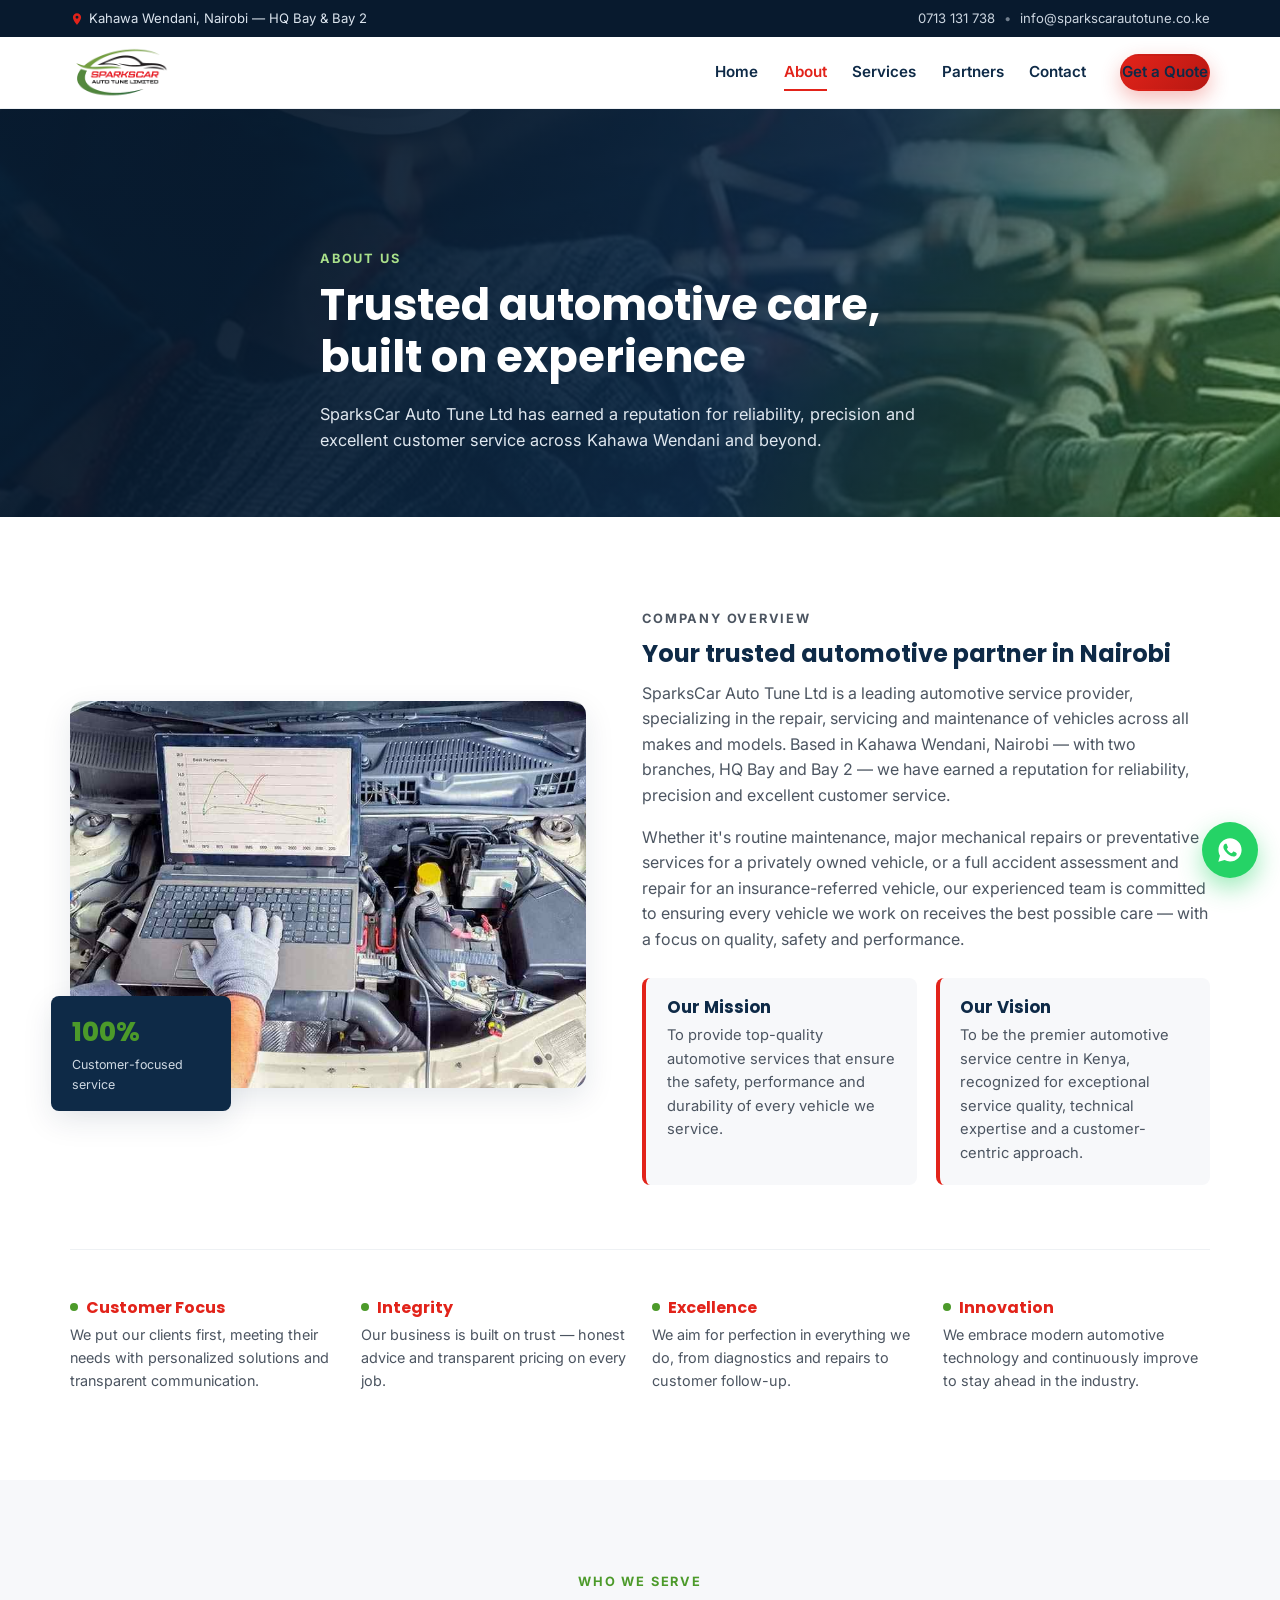
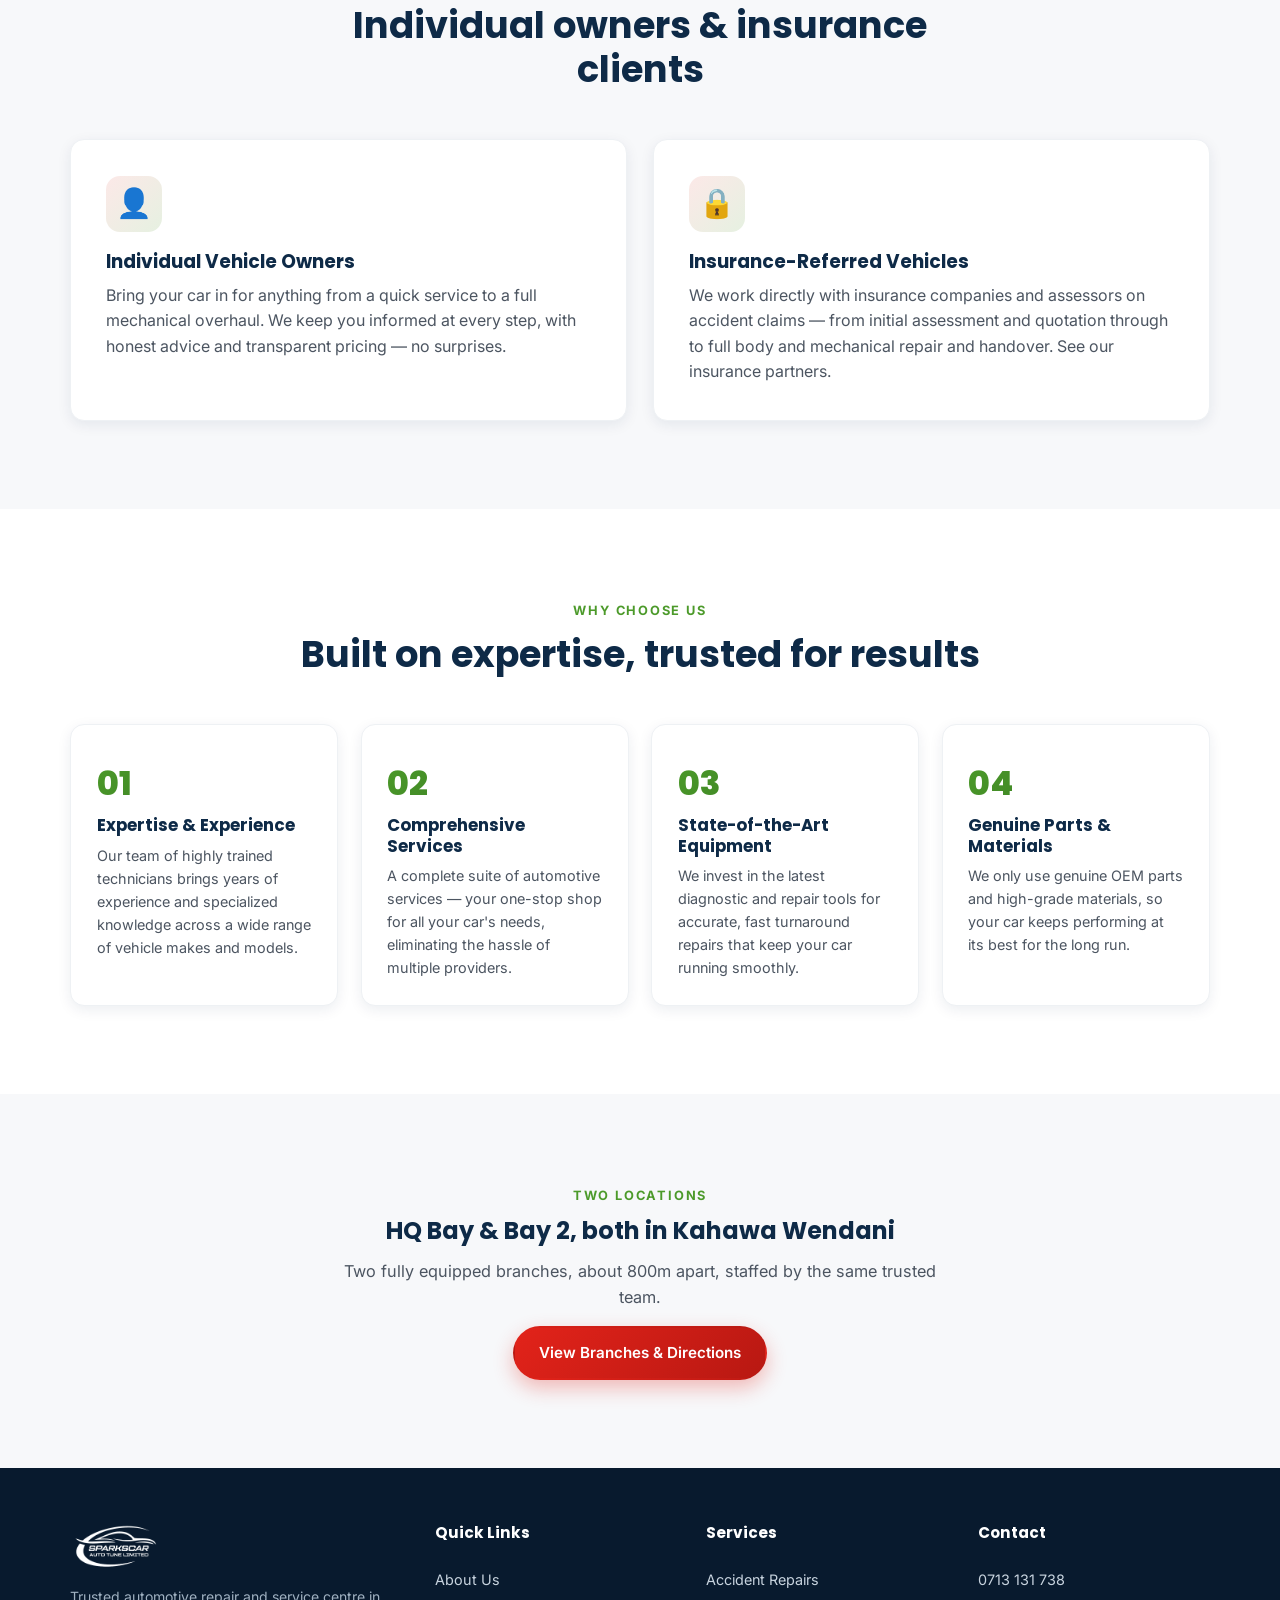
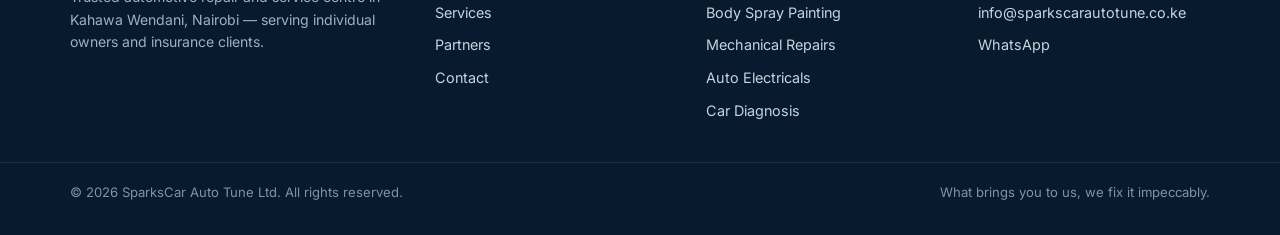
==== about.html @ 382f1cf0 "init" ====
<!doctype html>
<html lang="en">
<head>
<meta charset="UTF-8">
<meta name="viewport" content="width=device-width, initial-scale=1.0">
<title>About Us | SparksCar Auto Tune Ltd</title>
<meta name="description" content="Learn about SparksCar Auto Tune Ltd — our mission, vision, values and why individual and insurance clients trust us in Kahawa Wendani, Nairobi.">
<meta name="theme-color" content="#0e2a47">

<meta property="og:title" content="About Us | SparksCar Auto Tune Ltd">
<meta property="og:description" content="Learn about SparksCar Auto Tune Ltd — our mission, vision, values and why individual and insurance clients trust us in Kahawa Wendani, Nairobi.">
<meta property="og:image" content="assets/img/before-after-camry.jpg">
<meta property="og:type" content="website">

<link rel="icon" type="image/png" href="assets/img/logo.png">
<link rel="preconnect" href="https://fonts.googleapis.com">
<link rel="preconnect" href="https://fonts.gstatic.com" crossorigin>
<link href="https://fonts.googleapis.com/css2?family=Poppins:wght@400;500;600;700;800&family=Inter:wght@400;500;600&display=swap" rel="stylesheet">
<link rel="stylesheet" href="assets/css/style.css">
</head>
<body>

<a class="skip-link" href="#main">Skip to content</a>

<div class="topbar">
  <div class="container topbar-inner">
    <div class="topbar-item">
      <svg viewBox="0 0 24 24" aria-hidden="true"><path d="M12 2C8.1 2 5 5.1 5 9c0 5.2 7 13 7 13s7-7.8 7-13c0-3.9-3.1-7-7-7zm0 9.5A2.5 2.5 0 1 1 12 6.5a2.5 2.5 0 0 1 0 5z"/></svg>
      <span>Kahawa Wendani, Nairobi &mdash; HQ Bay &amp; Bay 2</span>
    </div>
    <div class="topbar-item topbar-contacts">
      <a href="tel:+254713131738">0713 131 738</a>
      <span class="dot">&bull;</span>
      <a href="mailto:info@sparkscarautotune.co.ke">info@sparkscarautotune.co.ke</a>
    </div>
  </div>
</div>
<header class="site-header" id="siteHeader">
  <div class="container nav-inner">
    <a href="index.html" class="brand">
      <img src="assets/img/logo.png" alt="SparksCar Auto Tune Ltd logo">
    </a>
    <nav class="nav" id="primaryNav">
      <a href="index.html">Home</a>
      <a href="about.html" class="active">About</a>
      <a href="services.html">Services</a>
      <a href="partners.html">Partners</a>
      <a href="contact.html">Contact</a>
      <a href="contact.html" class="btn btn-primary nav-cta">Get a Quote</a>
    </nav>
    <button class="nav-toggle" id="navToggle" aria-label="Toggle menu" aria-expanded="false" aria-controls="primaryNav">
      <span></span><span></span><span></span>
    </button>
  </div>
</header>

<main id="main">
<section class="page-banner">
    <div class="page-banner-bg" style="background-image:url('assets/img/hero.jpg')"></div>
    <div class="page-banner-overlay"></div>
    <div class="container page-banner-content">
      <p class="eyebrow">About Us</p>
      <h1>Trusted automotive care, built on experience</h1>
      <p class="page-banner-lead">SparksCar Auto Tune Ltd has earned a reputation for reliability, precision and excellent customer service across Kahawa Wendani and beyond.</p>
    </div>
  </section>
  <section class="section" id="about">
    <div class="container about-grid">
      <div class="about-media reveal">
        <img src="assets/img/work-diagnostics.jpg" alt="Technician running computerized car diagnostics" loading="lazy">
        <div class="about-badge">
          <span class="badge-number">100%</span>
          <span>Customer-focused service</span>
        </div>
      </div>
      <div class="about-copy reveal">
        <p class="eyebrow">Company Overview</p>
        <h2>Your trusted automotive partner in Nairobi</h2>
        <p>SparksCar Auto Tune Ltd is a leading automotive service provider, specializing in the repair, servicing and maintenance of vehicles across all makes and models. Based in Kahawa Wendani, Nairobi &mdash; with two branches, HQ Bay and Bay 2 &mdash; we have earned a reputation for reliability, precision and excellent customer service.</p>
        <p>Whether it's routine maintenance, major mechanical repairs or preventative services for a privately owned vehicle, or a full accident assessment and repair for an insurance-referred vehicle, our experienced team is committed to ensuring every vehicle we work on receives the best possible care &mdash; with a focus on quality, safety and performance.</p>

        <div class="mv-grid">
          <div class="mv-card">
            <h3>Our Mission</h3>
            <p>To provide top-quality automotive services that ensure the safety, performance and durability of every vehicle we service.</p>
          </div>
          <div class="mv-card">
            <h3>Our Vision</h3>
            <p>To be the premier automotive service centre in Kenya, recognized for exceptional service quality, technical expertise and a customer-centric approach.</p>
          </div>
        </div>
      </div>
    </div>

    <div class="container">
      <div class="values-strip reveal">
        <div class="value-item">
          <h4>Customer Focus</h4>
          <p>We put our clients first, meeting their needs with personalized solutions and transparent communication.</p>
        </div>
        <div class="value-item">
          <h4>Integrity</h4>
          <p>Our business is built on trust &mdash; honest advice and transparent pricing on every job.</p>
        </div>
        <div class="value-item">
          <h4>Excellence</h4>
          <p>We aim for perfection in everything we do, from diagnostics and repairs to customer follow-up.</p>
        </div>
        <div class="value-item">
          <h4>Innovation</h4>
          <p>We embrace modern automotive technology and continuously improve to stay ahead in the industry.</p>
        </div>
      </div>
    </div>
  </section>

  <!-- ===== Who We Serve ===== -->
  <section class="section section-alt">
    <div class="container">
      <div class="section-head reveal">
        <p class="eyebrow">Who We Serve</p>
        <h2>Individual owners &amp; insurance clients</h2>
      </div>
      <div class="client-types">
        <div class="client-type-card reveal">
          <div class="service-icon" aria-hidden="true">&#128100;</div>
          <h3>Individual Vehicle Owners</h3>
          <p>Bring your car in for anything from a quick service to a full mechanical overhaul. We keep you informed at every step, with honest advice and transparent pricing &mdash; no surprises.</p>
        </div>
        <div class="client-type-card reveal">
          <div class="service-icon" aria-hidden="true">&#128274;</div>
          <h3>Insurance-Referred Vehicles</h3>
          <p>We work directly with insurance companies and assessors on accident claims &mdash; from initial assessment and quotation through to full body and mechanical repair and handover. See our <a href="partners.html">insurance partners</a>.</p>
        </div>
      </div>
    </div>
  </section>

  <!-- ===== Why Choose Us ===== -->
  <section class="section" id="why">
    <div class="container">
      <div class="section-head reveal">
        <p class="eyebrow">Why Choose Us</p>
        <h2>Built on expertise, trusted for results</h2>
      </div>
      <div class="why-grid">
        <div class="why-card reveal">
          <span class="why-num">01</span>
          <h3>Expertise &amp; Experience</h3>
          <p>Our team of highly trained technicians brings years of experience and specialized knowledge across a wide range of vehicle makes and models.</p>
        </div>
        <div class="why-card reveal">
          <span class="why-num">02</span>
          <h3>Comprehensive Services</h3>
          <p>A complete suite of automotive services &mdash; your one-stop shop for all your car's needs, eliminating the hassle of multiple providers.</p>
        </div>
        <div class="why-card reveal">
          <span class="why-num">03</span>
          <h3>State-of-the-Art Equipment</h3>
          <p>We invest in the latest diagnostic and repair tools for accurate, fast turnaround repairs that keep your car running smoothly.</p>
        </div>
        <div class="why-card reveal">
          <span class="why-num">04</span>
          <h3>Genuine Parts &amp; Materials</h3>
          <p>We only use genuine OEM parts and high-grade materials, so your car keeps performing at its best for the long run.</p>
        </div>
      </div>
    </div>
  </section>

  <!-- ===== Branches teaser ===== -->
  <section class="section section-alt">
    <div class="container" style="text-align:center; max-width:640px;">
      <p class="eyebrow reveal">Two Locations</p>
      <h2 class="reveal">HQ Bay &amp; Bay 2, both in Kahawa Wendani</h2>
      <p class="section-lead reveal">Two fully equipped branches, about 800m apart, staffed by the same trusted team.</p>
      <a href="contact.html" class="btn btn-primary reveal">View Branches &amp; Directions</a>
    </div>
  </section>

</main>

<footer class="site-footer">
  <div class="container footer-grid">
    <div class="footer-brand">
      <img src="assets/img/logo.png" alt="SparksCar Auto Tune Ltd logo">
      <p>Trusted automotive repair and service centre in Kahawa Wendani, Nairobi &mdash; serving individual owners and insurance clients.</p>
    </div>
    <div class="footer-col">
      <h4>Quick Links</h4>
      <a href="about.html">About Us</a>
      <a href="services.html">Services</a>
      <a href="partners.html">Partners</a>
      <a href="contact.html">Contact</a>
    </div>
    <div class="footer-col">
      <h4>Services</h4>
      <a href="services.html">Accident Repairs</a>
      <a href="services.html">Body Spray Painting</a>
      <a href="services.html">Mechanical Repairs</a>
      <a href="services.html">Auto Electricals</a>
      <a href="services.html">Car Diagnosis</a>
    </div>
    <div class="footer-col">
      <h4>Contact</h4>
      <a href="tel:+254713131738">0713 131 738</a>
      <a href="mailto:info@sparkscarautotune.co.ke">info@sparkscarautotune.co.ke</a>
      <a href="https://wa.me/254713131738" target="_blank" rel="noopener">WhatsApp</a>
    </div>
  </div>
  <div class="footer-bottom">
    <div class="container footer-bottom-inner">
      <p>&copy; <span id="year"></span> SparksCar Auto Tune Ltd. All rights reserved.</p>
      <p>What brings you to us, we fix it impeccably.</p>
    </div>
  </div>
</footer>

<a href="https://wa.me/254713131738" target="_blank" rel="noopener" class="whatsapp-float" aria-label="Chat on WhatsApp">
  <svg viewBox="0 0 24 24" width="28" height="28" aria-hidden="true"><path fill="currentColor" d="M12.04 2C6.58 2 2.13 6.45 2.13 11.91c0 1.75.46 3.45 1.32 4.95L2 22l5.29-1.39a9.87 9.87 0 0 0 4.75 1.21h.01c5.46 0 9.9-4.45 9.9-9.91C21.96 6.45 17.5 2 12.04 2zm5.79 14.16c-.24.68-1.4 1.32-1.93 1.4-.5.08-1.12.11-1.8-.11-.42-.13-.96-.31-1.65-.61-2.9-1.25-4.79-4.17-4.94-4.36-.14-.2-1.18-1.57-1.18-3 0-1.42.75-2.12 1.02-2.41.26-.28.57-.35.76-.35.19 0 .38 0 .55.01.18.01.41-.07.64.49.24.58.81 2 .88 2.14.07.14.11.31.02.5-.09.19-.14.31-.28.48-.14.16-.29.36-.42.49-.14.14-.28.28-.12.56.16.28.71 1.17 1.53 1.9 1.05.94 1.94 1.23 2.22 1.37.28.14.44.12.6-.07.16-.19.68-.79.87-1.06.18-.28.37-.23.62-.14.26.1 1.63.77 1.91.91.28.14.47.21.53.33.07.13.07.71-.17 1.39z"/></svg>
</a>

<script src="assets/js/main.js"></script>
</body>
</html>
---- assets/css/style.css ----
/* =========================================================
   SparksCar Auto Tune Ltd — main stylesheet
========================================================= */

:root{
  --navy: #0e2a47;
  --navy-dark: #081a2e;
  --red: #e2231a;
  --red-dark: #b81812;
  --green: #4c9a2a;
  --green-dark: #2e6b1f;
  --grey-50: #f7f8fa;
  --grey-100: #eef1f4;
  --grey-300: #d7dde3;
  --grey-500: #8a94a1;
  --grey-700: #4c5561;
  --ink: #10202f;
  --white: #ffffff;
  --radius: 14px;
  --radius-sm: 8px;
  --shadow: 0 10px 30px rgba(14, 42, 71, .10);
  --shadow-sm: 0 4px 14px rgba(14, 42, 71, .08);
  --container: 1180px;
  --ff-head: 'Poppins', system-ui, sans-serif;
  --ff-body: 'Inter', system-ui, sans-serif;
}

*,*::before,*::after{box-sizing:border-box;}
html{scroll-behavior:smooth;}
body{
  margin:0;
  font-family:var(--ff-body);
  color:var(--ink);
  background:var(--white);
  line-height:1.6;
  -webkit-font-smoothing:antialiased;
}
img{max-width:100%;display:block;}
a{color:inherit;text-decoration:none;}
h1,h2,h3,h4{font-family:var(--ff-head);line-height:1.2;margin:0 0 .5em;color:var(--navy);}
p{margin:0 0 1em;}
ul{margin:0;padding:0;list-style:none;}
button{font-family:inherit;}

.container{
  width:100%;
  max-width:var(--container);
  margin:0 auto;
  padding:0 20px;
}

.skip-link{
  position:absolute; left:-999px; top:0; background:var(--navy); color:#fff;
  padding:10px 16px; z-index:999; border-radius:0 0 8px 0;
}
.skip-link:focus{left:0;}

/* ---------- Buttons ---------- */
.btn{
  display:inline-flex; align-items:center; justify-content:center; gap:.5em;
  padding:.85em 1.6em; border-radius:999px; font-weight:600; font-size:.95rem;
  border:2px solid transparent; cursor:pointer; transition:transform .15s ease, box-shadow .2s ease, background .2s ease, color .2s ease;
  white-space:nowrap;
}
.btn:hover{transform:translateY(-2px);}
.btn-primary{ background:linear-gradient(135deg, var(--red), var(--red-dark)); color:#fff; box-shadow:0 8px 20px rgba(226,35,26,.30);}
.btn-primary:hover{box-shadow:0 12px 26px rgba(226,35,26,.38);}
.btn-ghost{ background:rgba(255,255,255,.08); color:#fff; border-color:rgba(255,255,255,.55); backdrop-filter:blur(2px);}
.btn-ghost:hover{ background:rgba(255,255,255,.18);}
.btn-outline{ background:transparent; color:var(--navy); border-color:var(--navy);}
.btn-outline:hover{ background:var(--navy); color:#fff;}
.btn-block{width:100%;}

/* ---------- Topbar ---------- */
.topbar{
  background:var(--navy-dark); color:#dbe4ee; font-size:.82rem;
}
.topbar-inner{
  display:flex; align-items:center; justify-content:space-between; gap:1rem;
  padding:.5rem 20px; flex-wrap:wrap;
}
.topbar-item{display:flex; align-items:center; gap:.4em;}
.topbar-item svg{width:14px; height:14px; fill:var(--red); flex:none;}
.topbar-contacts a{opacity:.92;}
.topbar-contacts a:hover{color:#fff; text-decoration:underline;}
.topbar .dot{opacity:.5; margin:0 .3em;}

/* ---------- Header ---------- */
.site-header{
  position:sticky; top:0; z-index:100;
  background:rgba(255,255,255,.92);
  backdrop-filter:saturate(180%) blur(10px);
  border-bottom:1px solid var(--grey-100);
  transition:box-shadow .25s ease;
}
.site-header.scrolled{box-shadow:var(--shadow-sm);}
.nav-inner{
  display:flex; align-items:center; justify-content:space-between;
  padding:.6rem 20px;
}
.brand img{height:52px; width:auto;}
.nav{display:flex; align-items:center; gap:1.6rem;}
.nav a{
  font-weight:600; font-size:.95rem; color:var(--navy); position:relative; padding:.3em 0;
}
.nav a:not(.btn)::after{
  content:""; position:absolute; left:0; right:0; bottom:-2px; height:2px;
  background:var(--red); transform:scaleX(0); transform-origin:left; transition:transform .2s ease;
}
.nav a:not(.btn):hover::after{transform:scaleX(1);}
.nav a.active{color:var(--red);}
.nav a.active::after{transform:scaleX(1); background:var(--red);}
.nav-cta{margin-left:.5rem; padding:.65em 1.4em; font-size:.9rem;}

.nav-toggle{
  display:none; flex-direction:column; gap:5px; background:none; border:none; cursor:pointer; padding:8px;
}
.nav-toggle span{width:26px; height:2.5px; background:var(--navy); border-radius:2px; transition:.25s;}
.nav-toggle.active span:nth-child(1){transform:translateY(7.5px) rotate(45deg);}
.nav-toggle.active span:nth-child(2){opacity:0;}
.nav-toggle.active span:nth-child(3){transform:translateY(-7.5px) rotate(-45deg);}

/* ---------- Hero ---------- */
.hero{
  position:relative; color:#fff; overflow:hidden;
  min-height:92vh; display:flex; align-items:center;
  padding:6rem 0 4rem;
}
.hero-bg{
  position:absolute; inset:0; background-size:cover; background-position:center;
  transform:scale(1.05);
}
.hero-overlay{
  position:absolute; inset:0;
  background:linear-gradient(115deg, rgba(8,26,46,.94) 10%, rgba(8,26,46,.86) 45%, rgba(14,42,71,.55) 75%, rgba(76,154,42,.35) 100%);
}
.hero-content{position:relative; z-index:2; max-width:760px;}
.eyebrow{
  text-transform:uppercase; letter-spacing:.14em; font-weight:700; font-size:.8rem;
  color:var(--green); margin-bottom:.8em; display:inline-block;
}
.hero .eyebrow{color:#a9e08a;}
.hero h1{
  color:#fff; font-size:clamp(2.1rem, 5vw, 3.4rem); font-weight:800; margin-bottom:.5em;
}
.accent-red{color:#ff5b52;}
.hero-sub{
  font-size:1.05rem; color:#dfe7ef; max-width:620px;
}
.hero-actions{display:flex; gap:1rem; flex-wrap:wrap; margin:1.6rem 0 2.2rem;}
.hero-stats{display:flex; gap:2.4rem; flex-wrap:wrap;}
.hero-stats li{display:flex; flex-direction:column;}
.hero-stats strong{font-family:var(--ff-head); font-size:1.6rem; color:#fff;}
.hero-stats span{font-size:.82rem; color:#b9c6d4;}

/* ---------- Interior page banner ---------- */
.page-banner{
  position:relative; color:#fff; overflow:hidden; padding:8.5rem 0 4rem;
}
.page-banner-bg{position:absolute; inset:0; background-size:cover; background-position:center; transform:scale(1.05);}
.page-banner-overlay{
  position:absolute; inset:0;
  background:linear-gradient(115deg, rgba(8,26,46,.95) 20%, rgba(14,42,71,.88) 60%, rgba(76,154,42,.45) 100%);
}
.page-banner-content{position:relative; z-index:2; max-width:680px;}
.page-banner-content h1{color:#fff; font-size:clamp(1.9rem,4vw,2.7rem); margin-bottom:.4em;}
.page-banner-lead{color:#dfe7ef; font-size:1.02rem; margin:0;}
.page-banner .eyebrow{color:#a9e08a;}

/* ---------- Trust strip (home) ---------- */
.trust-strip{
  background:var(--navy-dark); padding:1.8rem 0;
}
.trust-strip-inner{
  display:flex; align-items:center; gap:2rem; flex-wrap:wrap; justify-content:space-between;
}
.trust-strip-text{color:#dfe7ef; font-size:.92rem; font-weight:600; display:flex; align-items:center; gap:.6em;}
.trust-strip-text svg{width:20px; height:20px; fill:var(--green); flex:none;}
.trust-logos{display:flex; align-items:center; gap:1rem; flex-wrap:wrap;}
.trust-logos img{
  height:30px; width:auto; background:#fff; padding:.35rem .6rem; border-radius:8px;
  display:block;
}

/* ---------- Branch cards ---------- */
.branch-grid{display:grid; grid-template-columns:1fr 1fr; gap:1.6rem;}
.branch-card{
  background:#fff; border:1px solid var(--grey-100); border-radius:var(--radius);
  box-shadow:var(--shadow-sm); overflow:hidden; display:flex; flex-direction:column;
}
.branch-card-head{
  padding:1.4rem 1.6rem; background:linear-gradient(120deg, var(--navy), var(--navy-dark)); color:#fff;
  display:flex; align-items:center; justify-content:space-between; gap:1rem;
}
.branch-card-head h3{color:#fff; margin:0; font-size:1.15rem;}
.branch-tag{
  font-size:.7rem; font-weight:700; text-transform:uppercase; letter-spacing:.05em;
  background:var(--red); padding:.3em .8em; border-radius:999px; white-space:nowrap;
}
.branch-card-body{padding:1.6rem; flex:1; display:flex; flex-direction:column; gap:1rem;}
.branch-detail{display:flex; gap:.8rem; align-items:flex-start;}
.branch-detail .contact-icon{font-size:1.15rem; flex:none; margin-top:2px;}
.branch-detail strong{display:block; font-size:.85rem; color:var(--navy);}
.branch-detail span{font-size:.92rem; color:var(--grey-700);}
.branch-detail a:hover{color:var(--red);}
.branch-map{line-height:0; border-top:1px solid var(--grey-100);}
.branch-map iframe{display:block; width:100%; height:220px; border:0;}
.branch-actions{display:flex; gap:.8rem; flex-wrap:wrap; margin-top:auto; padding-top:.4rem;}

/* ---------- Partner logos ---------- */
.partners-grid{
  display:grid; grid-template-columns:repeat(4,1fr); gap:1.4rem;
}
.partner-card{
  background:#fff; border:1px solid var(--grey-100); border-radius:var(--radius);
  box-shadow:var(--shadow-sm); padding:2rem 1.4rem; display:flex; align-items:center; justify-content:center;
  min-height:150px; transition:transform .2s ease, box-shadow .2s ease;
}
.partner-card:hover{transform:translateY(-4px); box-shadow:var(--shadow);}
.partner-card img{max-height:76px; max-width:100%; width:auto; object-fit:contain;}

/* ---------- Process steps (claims) ---------- */
.process-grid{display:grid; grid-template-columns:repeat(5,1fr); gap:1.2rem;}
.process-step{
  text-align:center; padding:1.6rem 1rem; background:#fff; border:1px solid var(--grey-100);
  border-radius:var(--radius); box-shadow:var(--shadow-sm); position:relative;
}
.process-step .step-num{
  width:38px; height:38px; border-radius:50%; background:linear-gradient(135deg, var(--red), var(--red-dark));
  color:#fff; display:flex; align-items:center; justify-content:center; font-weight:700; margin:0 auto .8rem;
  font-family:var(--ff-head);
}
.process-step h4{font-size:.96rem; margin-bottom:.3em;}
.process-step p{font-size:.84rem; color:var(--grey-700); margin:0;}

/* ---------- Client-type cards (individual / insurance) ---------- */
.client-types{display:grid; grid-template-columns:1fr 1fr; gap:1.6rem;}
.client-type-card{
  padding:2.2rem; border-radius:var(--radius); box-shadow:var(--shadow-sm); border:1px solid var(--grey-100);
  background:#fff;
}
.client-type-card .service-icon{margin-bottom:1.2rem;}
.client-type-card h3{margin-bottom:.5em;}
.client-type-card p{color:var(--grey-700); margin:0;}

/* ---------- Sections ---------- */
.section{padding:5.5rem 0;}
.section-alt{background:var(--grey-50);}
.section-head{max-width:680px; margin:0 auto 3rem; text-align:center;}
.section-head h2{font-size:clamp(1.6rem,3.4vw,2.3rem);}
.section-lead{color:var(--grey-700); font-size:1.02rem;}

/* ---------- About ---------- */
.about-grid{
  display:grid; grid-template-columns:1fr 1.1fr; gap:3.5rem; align-items:center;
}
.about-media{position:relative;}
.about-media img{
  border-radius:var(--radius); box-shadow:var(--shadow); width:100%; aspect-ratio:4/3; object-fit:cover;
}
.about-badge{
  position:absolute; left:-1.2rem; bottom:-1.4rem; background:var(--navy); color:#fff;
  padding:1rem 1.3rem; border-radius:var(--radius-sm); box-shadow:var(--shadow);
  display:flex; flex-direction:column; gap:.1rem; max-width:180px;
}
.badge-number{font-family:var(--ff-head); font-weight:800; font-size:1.6rem; color:var(--green);}
.about-badge span:last-child{font-size:.78rem; color:#cfd9e3;}
.about-copy p{color:var(--grey-700);}
.mv-grid{display:grid; grid-template-columns:1fr 1fr; gap:1.2rem; margin-top:1.6rem;}
.mv-card{
  background:var(--grey-50); border-left:4px solid var(--red); border-radius:var(--radius-sm);
  padding:1.2rem 1.3rem;
}
.mv-card h3{font-size:1.05rem; margin-bottom:.4em;}
.mv-card p{font-size:.92rem; color:var(--grey-700); margin:0;}

.values-strip{
  margin-top:4rem; display:grid; grid-template-columns:repeat(4,1fr); gap:1.5rem;
  border-top:1px solid var(--grey-100); padding-top:3rem;
}
.value-item h4{
  color:var(--red); font-size:1rem; margin-bottom:.4em; display:flex; align-items:center; gap:.5em;
}
.value-item h4::before{content:""; width:8px; height:8px; border-radius:50%; background:var(--green); display:inline-block;}
.value-item p{font-size:.9rem; color:var(--grey-700); margin:0;}

/* ---------- Services ---------- */
.services-grid{
  display:grid; grid-template-columns:repeat(4,1fr); gap:1.4rem;
}
.service-card{
  background:#fff; border:1px solid var(--grey-100); border-radius:var(--radius);
  padding:2rem 1.6rem; box-shadow:var(--shadow-sm); transition:transform .2s ease, box-shadow .2s ease, border-color .2s ease;
}
.service-card:hover{transform:translateY(-6px); box-shadow:var(--shadow); border-color:transparent;}
.service-icon{
  font-size:1.8rem; width:56px; height:56px; border-radius:14px; display:flex; align-items:center; justify-content:center;
  background:linear-gradient(135deg, rgba(226,35,26,.10), rgba(76,154,42,.14)); margin-bottom:1.1rem;
}
.service-card h3{font-size:1.08rem; margin-bottom:.45em;}
.service-card p{font-size:.92rem; color:var(--grey-700); margin:0;}
.service-card-cta{
  background:linear-gradient(150deg, var(--navy), var(--navy-dark)); color:#fff; display:flex; flex-direction:column; justify-content:center;
}
.service-card-cta h3{color:#fff;}
.service-card-cta p{color:#c7d3de; margin-bottom:1.2rem;}

.detail-panel{
  margin-top:3.5rem; background:#fff; border-radius:var(--radius); box-shadow:var(--shadow-sm);
  padding:2.6rem; border:1px solid var(--grey-100);
}
.detail-panel h3{text-align:center; margin-bottom:1.6rem;}
.detail-grid{display:grid; grid-template-columns:repeat(3,1fr); gap:1.8rem;}
.detail-grid h4{font-size:.98rem; color:var(--red); margin-bottom:.35em;}
.detail-grid p{font-size:.88rem; color:var(--grey-700); margin:0;}

/* ---------- Why Us ---------- */
.why-grid{display:grid; grid-template-columns:repeat(4,1fr); gap:1.4rem;}
.why-card{
  position:relative; padding:2rem 1.6rem 1.6rem; border-radius:var(--radius);
  background:#fff; border:1px solid var(--grey-100); box-shadow:var(--shadow-sm);
}
.why-num{
  font-family:var(--ff-head); font-weight:800; font-size:2.1rem;
  background:linear-gradient(135deg, var(--green), var(--green-dark)); -webkit-background-clip:text; background-clip:text; color:transparent;
  display:block; margin-bottom:.3rem;
}
.why-card h3{font-size:1.05rem;}
.why-card p{font-size:.9rem; color:var(--grey-700); margin:0;}

/* ---------- Gallery ---------- */
.gallery-grid{
  display:grid; grid-template-columns:repeat(3,1fr); gap:1.1rem;
}
.gallery-item{
  position:relative; margin:0; border-radius:var(--radius-sm); overflow:hidden; box-shadow:var(--shadow-sm);
  aspect-ratio:4/3;
}
.gallery-item img{width:100%; height:100%; object-fit:cover; transition:transform .4s ease;}
.gallery-item:hover img{transform:scale(1.07);}
.gallery-item figcaption{
  position:absolute; left:0; right:0; bottom:0; padding:.7em 1em;
  background:linear-gradient(0deg, rgba(8,26,46,.85), transparent);
  color:#fff; font-size:.85rem; font-weight:600;
}

.ba-grid{display:grid; grid-template-columns:1fr 1fr; gap:1.5rem; margin-top:2rem;}
.ba-slider{
  position:relative; aspect-ratio:16/9; border-radius:var(--radius); overflow:hidden; box-shadow:var(--shadow);
  user-select:none;
}
.ba-img{position:absolute; inset:0; width:100%; height:100%; object-fit:cover; pointer-events:none;}
.ba-top{clip-path:inset(0 50% 0 0);}
.ba-handle{
  position:absolute; top:0; bottom:0; left:50%; width:3px; background:#fff;
  box-shadow:0 0 0 3px rgba(255,255,255,.35); pointer-events:none; transform:translateX(-50%);
}
.ba-handle::after{
  content:"⇔"; position:absolute; top:50%; left:50%; transform:translate(-50%,-50%);
  width:38px; height:38px; background:#fff; color:var(--navy); border-radius:50%;
  display:flex; align-items:center; justify-content:center; font-size:1rem; box-shadow:var(--shadow-sm);
}
.ba-range{
  position:absolute; inset:0; width:100%; height:100%; margin:0; opacity:0; cursor:ew-resize;
  -webkit-appearance:none; appearance:none; background:transparent;
}
.ba-tag{
  position:absolute; top:14px; font-size:.72rem; font-weight:700; text-transform:uppercase;
  letter-spacing:.05em; padding:.35em .8em; border-radius:999px; color:#fff; z-index:2; pointer-events:none;
}
.ba-tag-before{left:14px; background:rgba(8,26,46,.75);}
.ba-tag-after{right:14px; background:rgba(76,154,42,.85);}

.ba-pair{
  margin-top:1.5rem; display:grid; grid-template-columns:1fr 1fr; gap:1.5rem;
}
.ba-pair figure{margin:0; border-radius:var(--radius-sm); overflow:hidden; box-shadow:var(--shadow-sm); position:relative;}
.ba-pair img{width:100%; aspect-ratio:4/3; object-fit:cover;}
.ba-pair figcaption{
  position:absolute; top:12px; left:12px; background:rgba(8,26,46,.75); color:#fff;
  font-size:.72rem; font-weight:700; text-transform:uppercase; padding:.35em .8em; border-radius:999px;
}

/* ---------- Tagline strip ---------- */
.tagline-strip{
  background:linear-gradient(120deg, var(--red-dark), var(--red) 45%, var(--green-dark));
  color:#fff; text-align:center; padding:2.6rem 0;
}
.tagline-strip p{
  margin:0; font-family:var(--ff-head); font-weight:700; font-size:clamp(1.1rem,2.4vw,1.6rem);
}

/* ---------- Contact ---------- */
.contact-grid{display:grid; grid-template-columns:1.1fr 1fr; gap:3rem; align-items:start;}
.contact-list{margin:2rem 0;}
.contact-list li{display:flex; gap:1rem; margin-bottom:1.3rem;}
.contact-icon{font-size:1.3rem; flex:none;}
.contact-list strong{display:block; margin-bottom:.15em;}
.contact-list span{color:var(--grey-700); font-size:.94rem;}
.contact-list a:hover{color:var(--red);}
.contact-socials{display:flex; gap:1rem; margin-bottom:2rem; flex-wrap:wrap;}
.map-embed{border-radius:var(--radius); overflow:hidden; box-shadow:var(--shadow-sm); line-height:0;}

.contact-form-wrap{
  background:#fff; border-radius:var(--radius); box-shadow:var(--shadow); padding:2.2rem;
  border:1px solid var(--grey-100);
}
.contact-form h3{margin-bottom:1.2rem;}
.form-row{margin-bottom:1.1rem; display:flex; flex-direction:column; gap:.4rem;}
.form-row label{font-size:.85rem; font-weight:600; color:var(--navy);}
.form-row input, .form-row select, .form-row textarea{
  border:1.5px solid var(--grey-300); border-radius:var(--radius-sm); padding:.75em .9em;
  font-family:inherit; font-size:.95rem; background:var(--grey-50); transition:border-color .2s ease, background .2s ease;
}
.form-row input:focus, .form-row select:focus, .form-row textarea:focus{
  outline:none; border-color:var(--red); background:#fff;
}
.form-note{font-size:.78rem; color:var(--grey-500); text-align:center; margin-top:.8rem;}

/* ---------- Footer ---------- */
.site-footer{background:var(--navy-dark); color:#c7d3de; padding-top:3.5rem;}
.footer-grid{display:grid; grid-template-columns:1.4fr 1fr 1fr 1fr; gap:2.5rem; padding-bottom:2.5rem;}
.footer-brand img{height:46px; margin-bottom:1rem; filter:brightness(0) invert(1);}
.footer-brand p{font-size:.88rem; color:#9fb0c0;}
.footer-col h4{color:#fff; font-size:.95rem; margin-bottom:1rem;}
.footer-col{display:flex; flex-direction:column; gap:.6rem; font-size:.9rem;}
.footer-col a:hover{color:#fff;}
.footer-bottom{border-top:1px solid rgba(255,255,255,.08); padding:1.2rem 0; font-size:.82rem;}
.footer-bottom-inner{display:flex; justify-content:space-between; flex-wrap:wrap; gap:.5rem; color:#8093a5;}

/* ---------- WhatsApp float ---------- */
.whatsapp-float{
  position:fixed; right:1.4rem; bottom:1.4rem; width:56px; height:56px; border-radius:50%;
  background:#25D366; color:#fff; display:flex; align-items:center; justify-content:center;
  box-shadow:0 10px 24px rgba(37,211,102,.45); z-index:200; transition:transform .2s ease;
}
.whatsapp-float:hover{transform:scale(1.08);}

/* ---------- Reveal animation ---------- */
.reveal{opacity:0; transform:translateY(24px); transition:opacity .6s ease, transform .6s ease;}
.reveal.in-view{opacity:1; transform:translateY(0);}

/* ============ Responsive ============ */
@media (max-width: 980px){
  .about-grid, .contact-grid{grid-template-columns:1fr;}
  .services-grid{grid-template-columns:repeat(2,1fr);}
  .why-grid{grid-template-columns:repeat(2,1fr);}
  .values-strip{grid-template-columns:repeat(2,1fr);}
  .detail-grid{grid-template-columns:repeat(2,1fr);}
  .gallery-grid{grid-template-columns:repeat(2,1fr);}
  .ba-grid, .ba-pair{grid-template-columns:1fr;}
  .footer-grid{grid-template-columns:1fr 1fr;}
  .branch-grid{grid-template-columns:1fr;}
  .partners-grid{grid-template-columns:repeat(2,1fr);}
  .process-grid{grid-template-columns:repeat(3,1fr);}
  .client-types{grid-template-columns:1fr;}
}

@media (max-width: 760px){
  .topbar-inner{justify-content:center; text-align:center;}
  .topbar-item:first-child{display:none;}
  .nav{
    position:fixed; inset:0 0 0 auto; top:0; height:100vh; width:min(78vw,320px);
    background:#fff; flex-direction:column; align-items:flex-start; justify-content:flex-start;
    padding:6.5rem 2rem 2rem; gap:1.6rem; transform:translateX(100%); transition:transform .3s ease;
    box-shadow:-10px 0 30px rgba(0,0,0,.12);
  }
  .nav.open{transform:translateX(0);}
  .nav a{font-size:1.05rem;}
  .nav-cta{margin-left:0;}
  .nav-toggle{display:flex;}
  .brand img{height:42px;}

  .hero{min-height:auto; padding:4rem 0 3rem; text-align:left;}
  .hero-stats{gap:1.6rem;}

  .services-grid, .why-grid, .values-strip, .detail-grid, .gallery-grid, .footer-grid{grid-template-columns:1fr;}
  .about-badge{position:static; margin-top:1rem; max-width:none;}
  .section{padding:3.5rem 0;}
  .contact-form-wrap{padding:1.5rem;}
  .partners-grid{grid-template-columns:repeat(2,1fr);}
  .process-grid{grid-template-columns:1fr 1fr;}
  .page-banner{padding:7rem 0 3rem;}
  .trust-strip-inner{flex-direction:column; align-items:flex-start;}
}

@media (min-width: 761px) and (max-width: 980px){
  .hero-content{max-width:640px;}
}
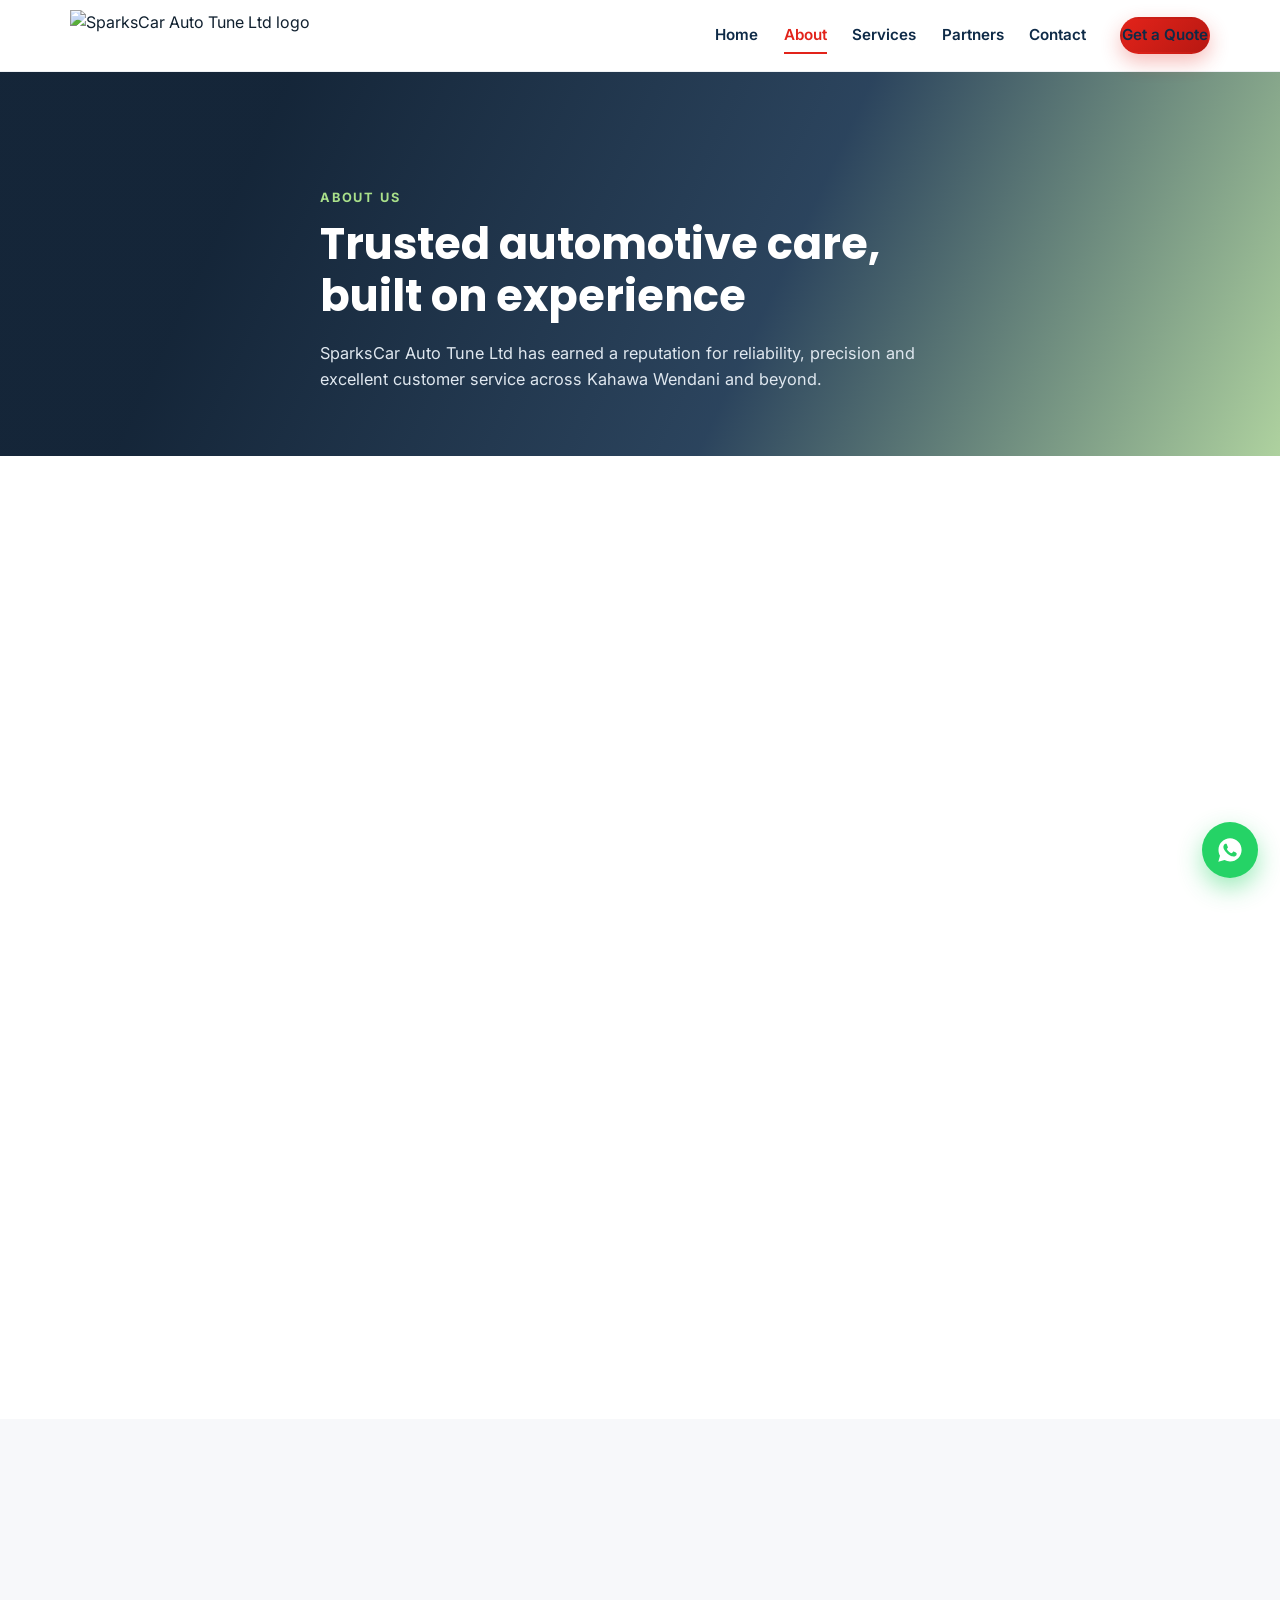
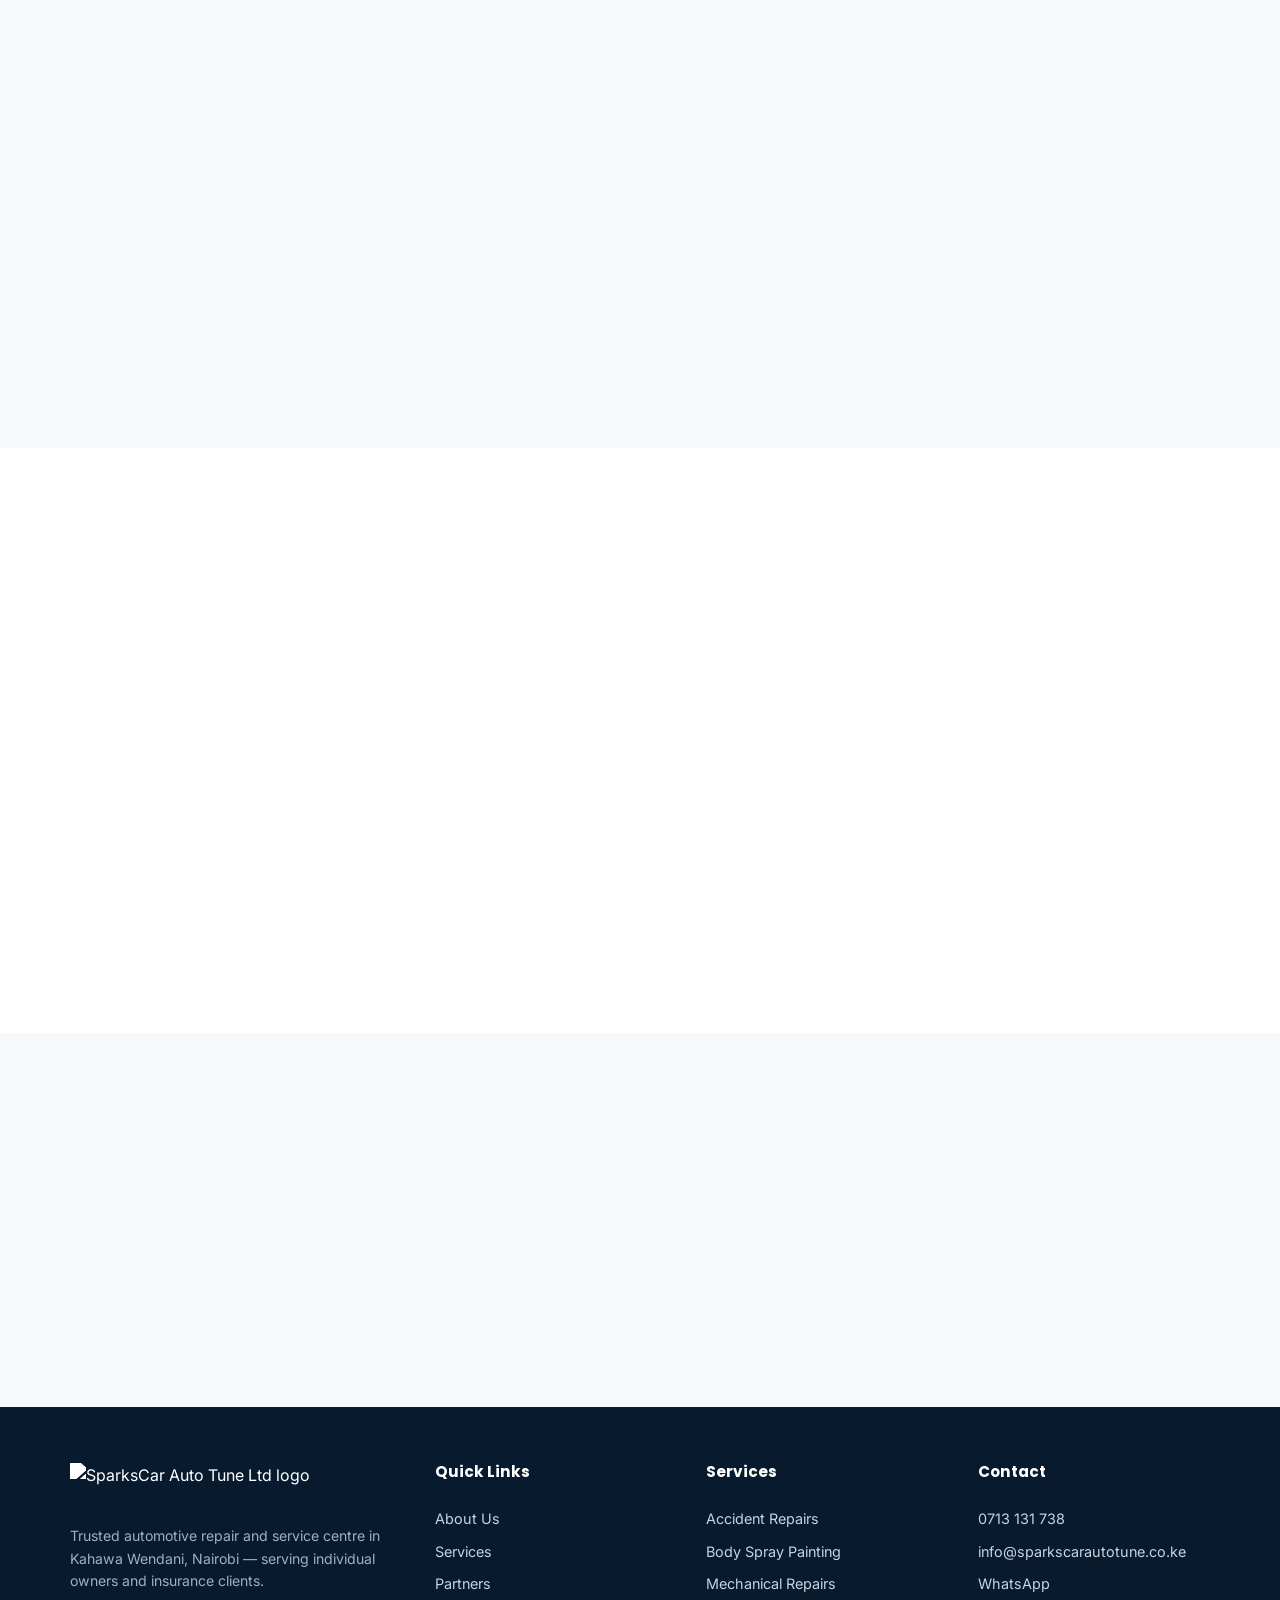
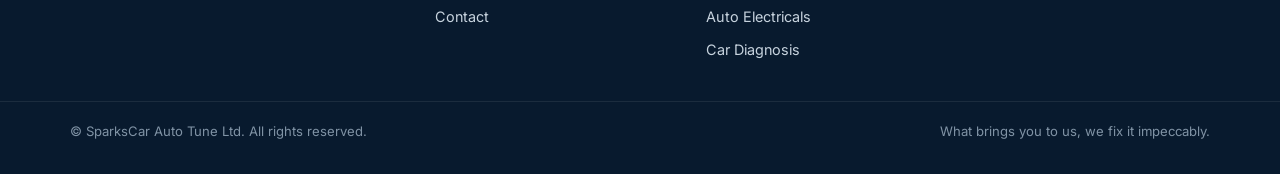
==== commit ac8b699c: "refactor" ====
--- a/about.html
+++ b/about.html
@@ -22,19 +22,6 @@
 
 <a class="skip-link" href="#main">Skip to content</a>
 
-<div class="topbar">
-  <div class="container topbar-inner">
-    <div class="topbar-item">
-      <svg viewBox="0 0 24 24" aria-hidden="true"><path d="M12 2C8.1 2 5 5.1 5 9c0 5.2 7 13 7 13s7-7.8 7-13c0-3.9-3.1-7-7-7zm0 9.5A2.5 2.5 0 1 1 12 6.5a2.5 2.5 0 0 1 0 5z"/></svg>
-      <span>Kahawa Wendani, Nairobi &mdash; HQ Bay &amp; Bay 2</span>
-    </div>
-    <div class="topbar-item topbar-contacts">
-      <a href="tel:+254713131738">0713 131 738</a>
-      <span class="dot">&bull;</span>
-      <a href="mailto:info@sparkscarautotune.co.ke">info@sparkscarautotune.co.ke</a>
-    </div>
-  </div>
-</div>
 <header class="site-header" id="siteHeader">
   <div class="container nav-inner">
     <a href="index.html" class="brand">
--- a/assets/css/style.css
+++ b/assets/css/style.css
@@ -57,12 +57,19 @@
 
 /* ---------- Buttons ---------- */
 .btn{
+  position:relative; overflow:hidden;
   display:inline-flex; align-items:center; justify-content:center; gap:.5em;
   padding:.85em 1.6em; border-radius:999px; font-weight:600; font-size:.95rem;
   border:2px solid transparent; cursor:pointer; transition:transform .15s ease, box-shadow .2s ease, background .2s ease, color .2s ease;
   white-space:nowrap;
 }
 .btn:hover{transform:translateY(-2px);}
+.btn::after{
+  content:""; position:absolute; top:0; left:-60%; width:40%; height:100%;
+  background:linear-gradient(120deg, transparent, rgba(255,255,255,.35), transparent);
+  transform:skewX(-20deg); transition:left .55s ease;
+}
+.btn:hover::after{left:130%;}
 .btn-primary{ background:linear-gradient(135deg, var(--red), var(--red-dark)); color:#fff; box-shadow:0 8px 20px rgba(226,35,26,.30);}
 .btn-primary:hover{box-shadow:0 12px 26px rgba(226,35,26,.38);}
 .btn-ghost{ background:rgba(255,255,255,.08); color:#fff; border-color:rgba(255,255,255,.55); backdrop-filter:blur(2px);}
@@ -71,20 +78,6 @@
 .btn-outline:hover{ background:var(--navy); color:#fff;}
 .btn-block{width:100%;}
 
-/* ---------- Topbar ---------- */
-.topbar{
-  background:var(--navy-dark); color:#dbe4ee; font-size:.82rem;
-}
-.topbar-inner{
-  display:flex; align-items:center; justify-content:space-between; gap:1rem;
-  padding:.5rem 20px; flex-wrap:wrap;
-}
-.topbar-item{display:flex; align-items:center; gap:.4em;}
-.topbar-item svg{width:14px; height:14px; fill:var(--red); flex:none;}
-.topbar-contacts a{opacity:.92;}
-.topbar-contacts a:hover{color:#fff; text-decoration:underline;}
-.topbar .dot{opacity:.5; margin:0 .3em;}
-
 /* ---------- Header ---------- */
 .site-header{
   position:sticky; top:0; z-index:100;
@@ -124,11 +117,18 @@
 .hero{
   position:relative; color:#fff; overflow:hidden;
   min-height:92vh; display:flex; align-items:center;
-  padding:6rem 0 4rem;
+  padding:5rem 0 4rem;
 }
 .hero-bg{
   position:absolute; inset:0; background-size:cover; background-position:center;
-  transform:scale(1.05);
+  animation:hero-kenburns 22s ease-in-out infinite alternate;
+}
+@keyframes hero-kenburns{
+  from{transform:scale(1.04) translate(0, 0);}
+  to{transform:scale(1.14) translate(-1.5%, -1%);}
+}
+@media (prefers-reduced-motion: reduce){
+  .hero-bg{animation:none; transform:scale(1.05);}
 }
 .hero-overlay{
   position:absolute; inset:0;
@@ -143,7 +143,20 @@
 .hero h1{
   color:#fff; font-size:clamp(2.1rem, 5vw, 3.4rem); font-weight:800; margin-bottom:.5em;
 }
-.accent-red{color:#ff5b52;}
+.accent-red{
+  background:linear-gradient(90deg, #ff8a7a, #ff5b52, #ffb199, #ff5b52, #ff8a7a);
+  background-size:300% auto;
+  -webkit-background-clip:text; background-clip:text; color:transparent;
+  animation:accent-shimmer 6s ease-in-out infinite;
+}
+@keyframes accent-shimmer{
+  0%{background-position:0% 50%;}
+  50%{background-position:100% 50%;}
+  100%{background-position:0% 50%;}
+}
+@media (prefers-reduced-motion: reduce){
+  .accent-red{animation:none; background:none; color:#ff5b52;}
+}
 .hero-sub{
   font-size:1.05rem; color:#dfe7ef; max-width:620px;
 }
@@ -155,9 +168,12 @@
 
 /* ---------- Interior page banner ---------- */
 .page-banner{
-  position:relative; color:#fff; overflow:hidden; padding:8.5rem 0 4rem;
-}
-.page-banner-bg{position:absolute; inset:0; background-size:cover; background-position:center; transform:scale(1.05);}
+  position:relative; color:#fff; overflow:hidden; padding:7rem 0 4rem;
+}
+.page-banner-bg{
+  position:absolute; inset:0; background-size:cover; background-position:center;
+  animation:hero-kenburns 22s ease-in-out infinite alternate;
+}
 .page-banner-overlay{
   position:absolute; inset:0;
   background:linear-gradient(115deg, rgba(8,26,46,.95) 20%, rgba(14,42,71,.88) 60%, rgba(76,154,42,.45) 100%);
@@ -169,17 +185,40 @@
 
 /* ---------- Trust strip (home) ---------- */
 .trust-strip{
-  background:var(--navy-dark); padding:1.8rem 0;
-}
-.trust-strip-inner{
-  display:flex; align-items:center; gap:2rem; flex-wrap:wrap; justify-content:space-between;
-}
-.trust-strip-text{color:#dfe7ef; font-size:.92rem; font-weight:600; display:flex; align-items:center; gap:.6em;}
+  background:var(--navy-dark); padding:1.8rem 0 2rem; overflow:hidden;
+}
+.trust-strip-text{
+  color:#dfe7ef; font-size:.92rem; font-weight:600; display:flex; align-items:center;
+  justify-content:center; gap:.6em; text-align:center; margin-bottom:1.4rem; flex-wrap:wrap;
+}
 .trust-strip-text svg{width:20px; height:20px; fill:var(--green); flex:none;}
-.trust-logos{display:flex; align-items:center; gap:1rem; flex-wrap:wrap;}
-.trust-logos img{
-  height:30px; width:auto; background:#fff; padding:.35rem .6rem; border-radius:8px;
-  display:block;
+.trust-strip-link{
+  color:#a9e08a; font-size:.85rem; font-weight:700; white-space:nowrap;
+  border-bottom:1px solid transparent; transition:border-color .2s ease;
+}
+.trust-strip-link:hover{border-color:#a9e08a;}
+
+/* Infinite logo marquee */
+.marquee{
+  width:100%; overflow:hidden;
+  -webkit-mask-image:linear-gradient(90deg, transparent, #000 8%, #000 92%, transparent);
+  mask-image:linear-gradient(90deg, transparent, #000 8%, #000 92%, transparent);
+}
+.marquee-track{
+  display:flex; align-items:center; gap:2.5rem; width:max-content;
+  animation:marquee-scroll 24s linear infinite;
+}
+.marquee:hover .marquee-track{animation-play-state:paused;}
+.marquee-track img{
+  height:34px; width:auto; background:#fff; padding:.4rem .8rem; border-radius:8px;
+  display:block; flex:none;
+}
+@keyframes marquee-scroll{
+  from{transform:translateX(0);}
+  to{transform:translateX(-50%);}
+}
+@media (prefers-reduced-motion: reduce){
+  .marquee-track{animation:none;}
 }
 
 /* ---------- Branch cards ---------- */
@@ -439,6 +478,25 @@
 /* ---------- Reveal animation ---------- */
 .reveal{opacity:0; transform:translateY(24px); transition:opacity .6s ease, transform .6s ease;}
 .reveal.in-view{opacity:1; transform:translateY(0);}
+
+/* Stagger reveal timing for grid children so cards cascade in rather than pop together */
+.services-grid .reveal:nth-child(1), .why-grid .reveal:nth-child(1), .gallery-grid .reveal:nth-child(1),
+.partners-grid .reveal:nth-child(1), .process-grid .reveal:nth-child(1), .branch-grid .reveal:nth-child(1),
+.client-types .reveal:nth-child(1), .values-strip .value-item:nth-child(1){transition-delay:0s;}
+.services-grid .reveal:nth-child(2), .why-grid .reveal:nth-child(2), .gallery-grid .reveal:nth-child(2),
+.partners-grid .reveal:nth-child(2), .process-grid .reveal:nth-child(2), .branch-grid .reveal:nth-child(2),
+.client-types .reveal:nth-child(2), .values-strip .value-item:nth-child(2){transition-delay:.08s;}
+.services-grid .reveal:nth-child(3), .why-grid .reveal:nth-child(3), .gallery-grid .reveal:nth-child(3),
+.partners-grid .reveal:nth-child(3), .process-grid .reveal:nth-child(3),
+.values-strip .value-item:nth-child(3){transition-delay:.16s;}
+.services-grid .reveal:nth-child(4), .why-grid .reveal:nth-child(4), .gallery-grid .reveal:nth-child(4),
+.partners-grid .reveal:nth-child(4), .process-grid .reveal:nth-child(4),
+.values-strip .value-item:nth-child(4){transition-delay:.24s;}
+.services-grid .reveal:nth-child(5), .gallery-grid .reveal:nth-child(5),
+.process-grid .reveal:nth-child(5){transition-delay:.32s;}
+.services-grid .reveal:nth-child(6), .gallery-grid .reveal:nth-child(6){transition-delay:.4s;}
+.services-grid .reveal:nth-child(7){transition-delay:.48s;}
+.services-grid .reveal:nth-child(8){transition-delay:.56s;}
 
 /* ============ Responsive ============ */
 @media (max-width: 980px){
@@ -457,8 +515,6 @@
 }
 
 @media (max-width: 760px){
-  .topbar-inner{justify-content:center; text-align:center;}
-  .topbar-item:first-child{display:none;}
   .nav{
     position:fixed; inset:0 0 0 auto; top:0; height:100vh; width:min(78vw,320px);
     background:#fff; flex-direction:column; align-items:flex-start; justify-content:flex-start;
@@ -480,8 +536,7 @@
   .contact-form-wrap{padding:1.5rem;}
   .partners-grid{grid-template-columns:repeat(2,1fr);}
   .process-grid{grid-template-columns:1fr 1fr;}
-  .page-banner{padding:7rem 0 3rem;}
-  .trust-strip-inner{flex-direction:column; align-items:flex-start;}
+  .page-banner{padding:5.5rem 0 3rem;}
 }
 
 @media (min-width: 761px) and (max-width: 980px){
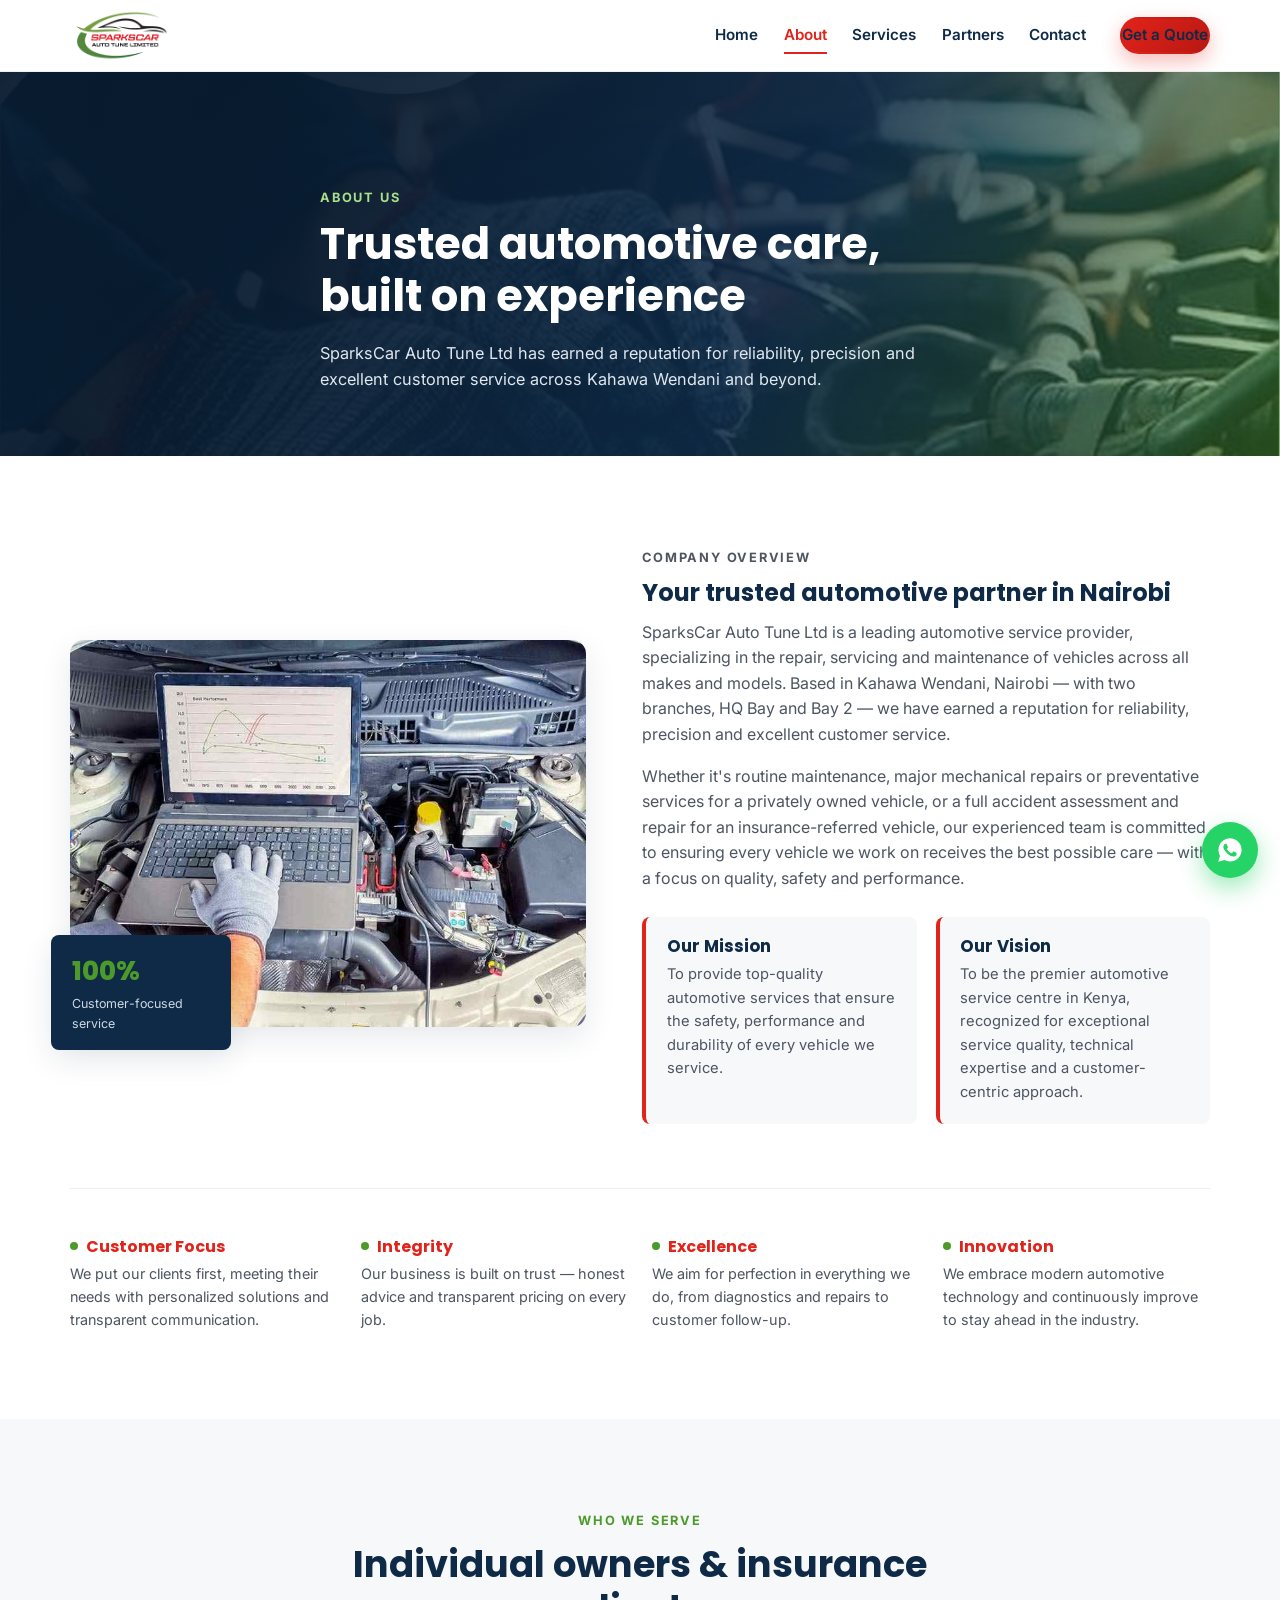
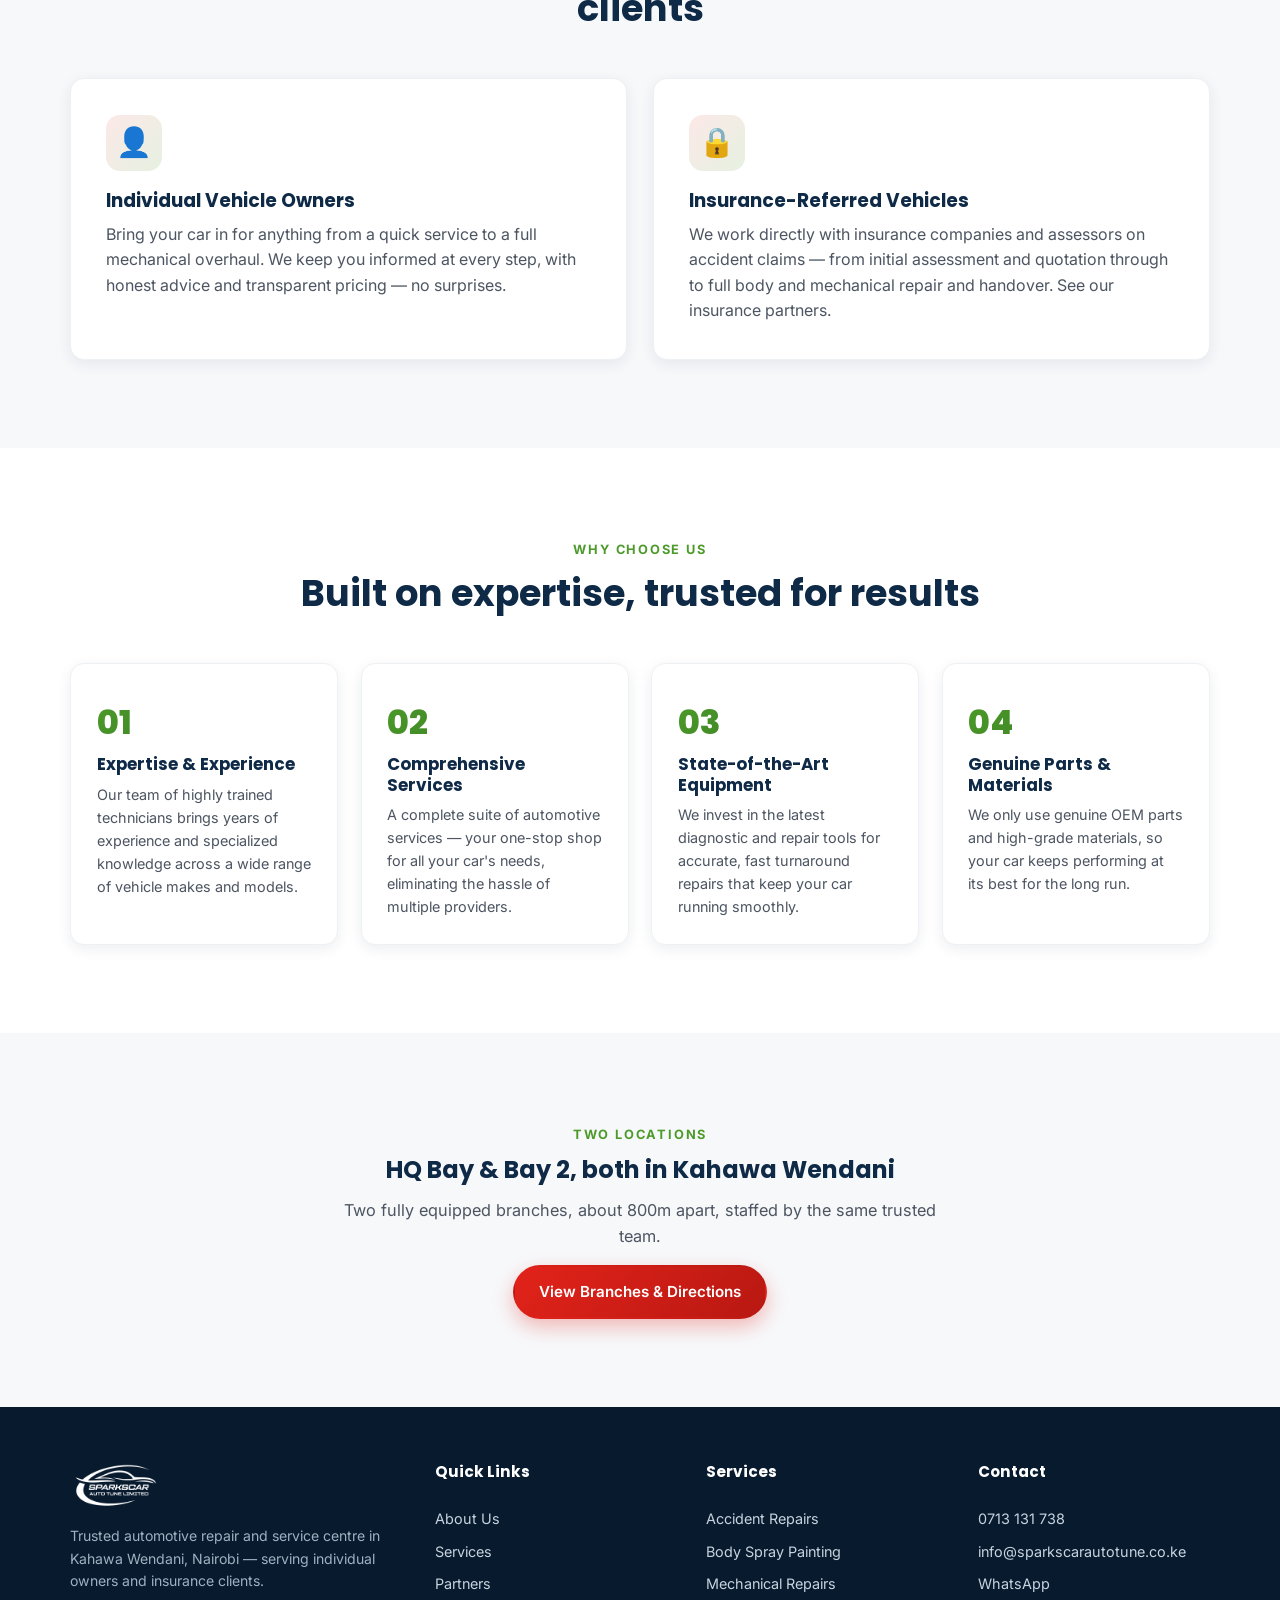
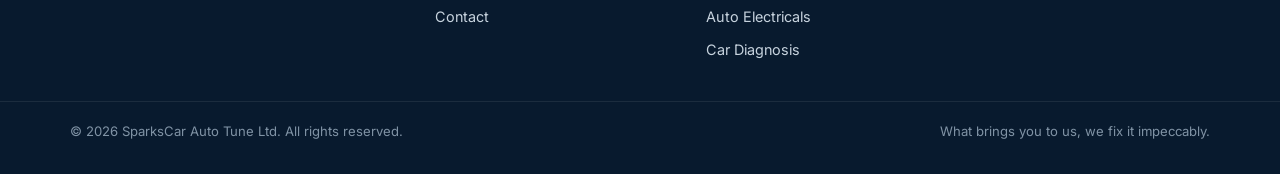
==== commit 7321dbe0: "refactor" ====
--- a/about.html
+++ b/about.html
@@ -209,4 +209,4 @@
 
 <script src="assets/js/main.js"></script>
 </body>
-</html>
+</html>
--- a/assets/css/style.css
+++ b/assets/css/style.css
@@ -541,4 +541,4 @@
 
 @media (min-width: 761px) and (max-width: 980px){
   .hero-content{max-width:640px;}
-}
+}
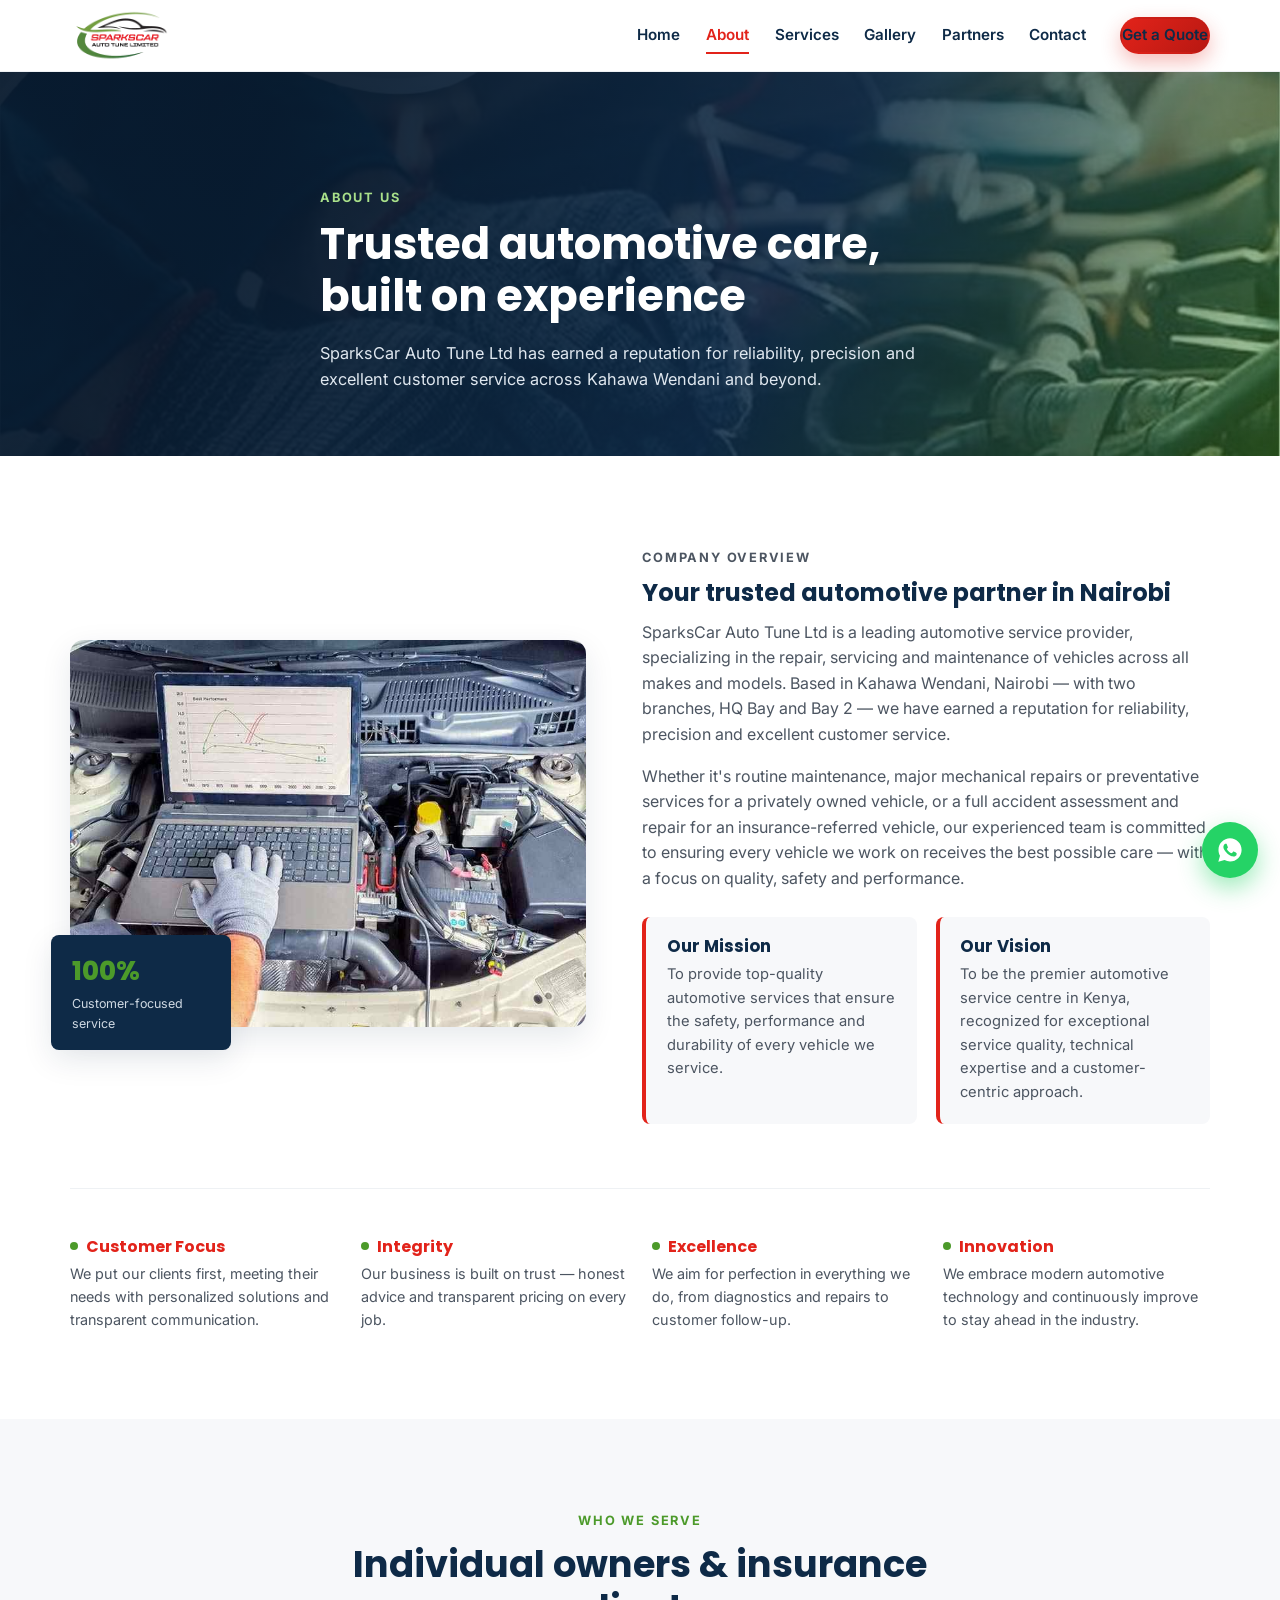
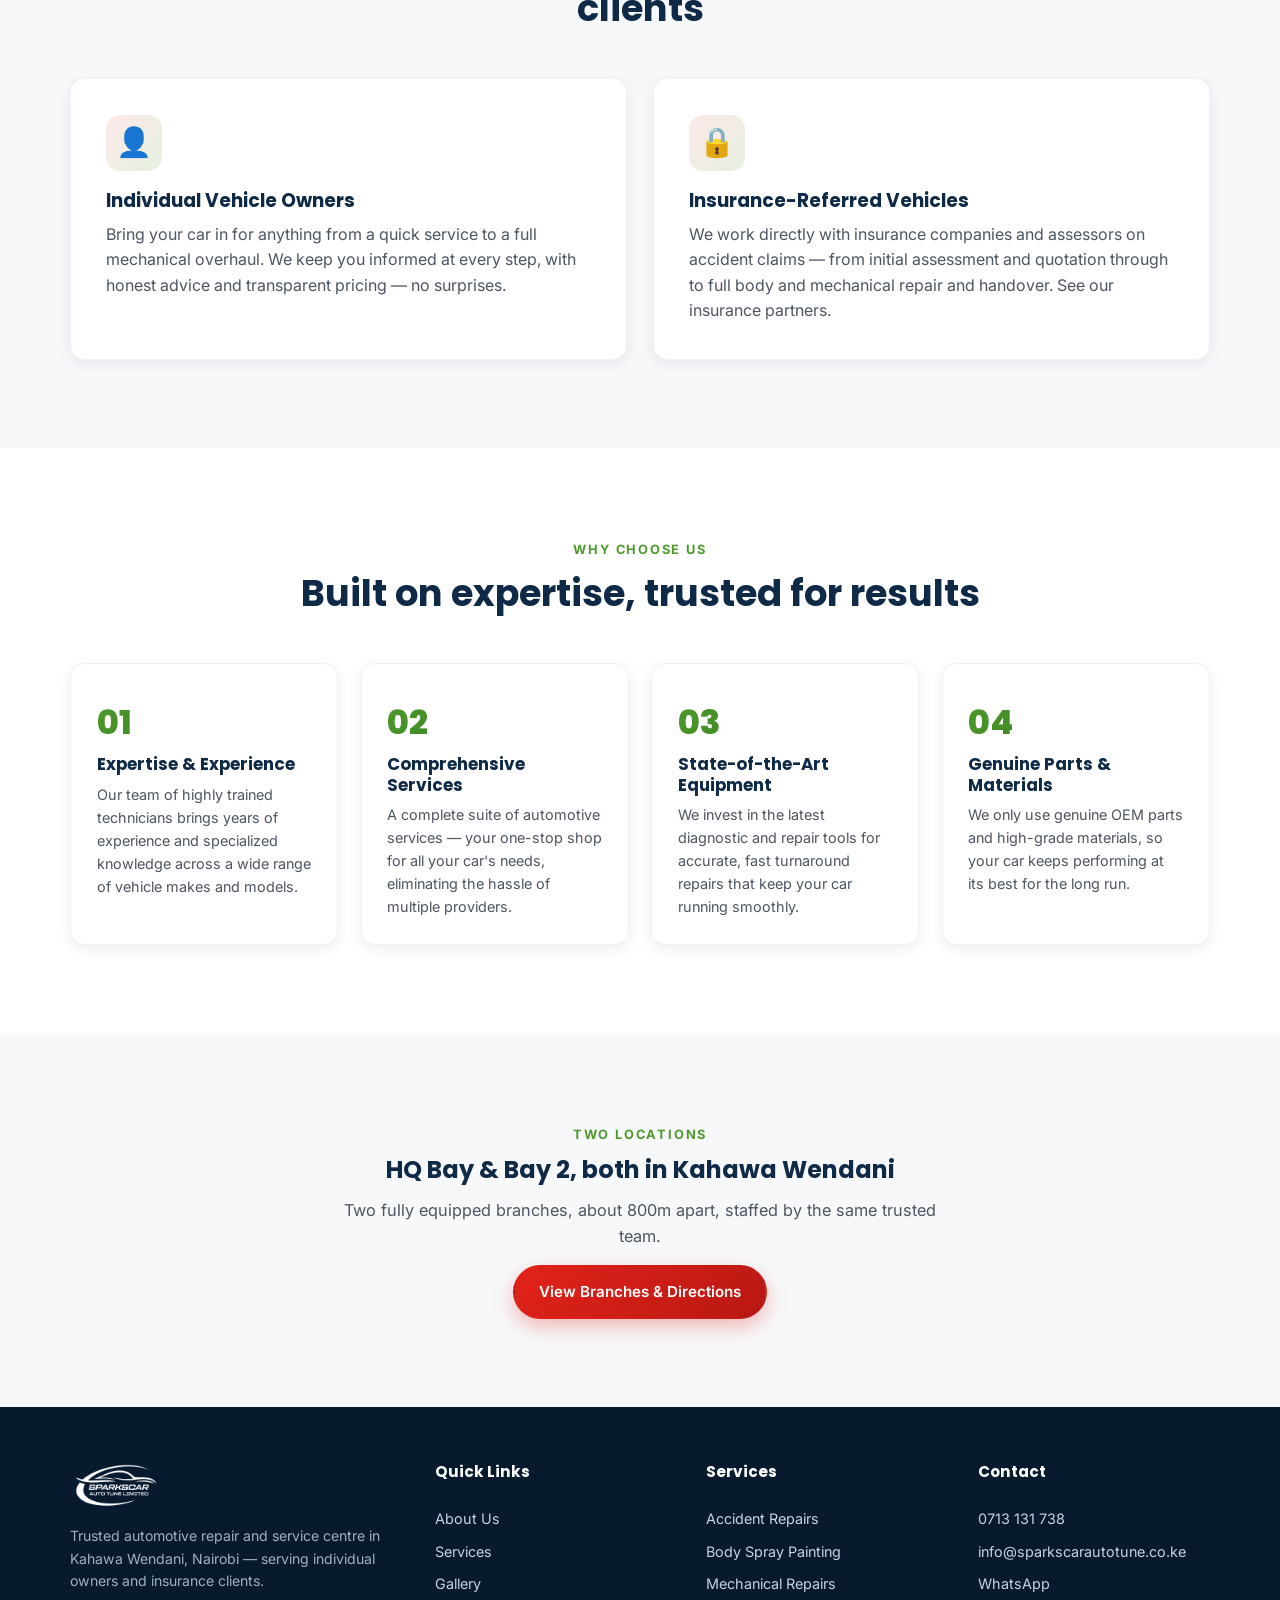
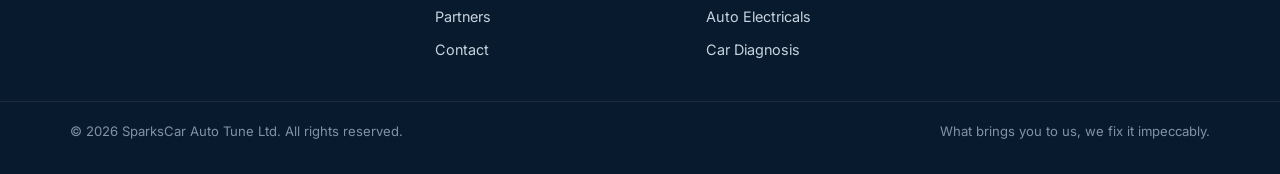
==== commit 074ad454: "add gallery" ====
--- a/about.html
+++ b/about.html
@@ -31,6 +31,7 @@
       <a href="index.html">Home</a>
       <a href="about.html" class="active">About</a>
       <a href="services.html">Services</a>
+      <a href="gallery.html">Gallery</a>
       <a href="partners.html">Partners</a>
       <a href="contact.html">Contact</a>
       <a href="contact.html" class="btn btn-primary nav-cta">Get a Quote</a>
@@ -177,6 +178,7 @@
       <h4>Quick Links</h4>
       <a href="about.html">About Us</a>
       <a href="services.html">Services</a>
+      <a href="gallery.html">Gallery</a>
       <a href="partners.html">Partners</a>
       <a href="contact.html">Contact</a>
     </div>
--- a/assets/css/style.css
+++ b/assets/css/style.css
@@ -185,7 +185,7 @@
 
 /* ---------- Trust strip (home) ---------- */
 .trust-strip{
-  background:var(--navy-dark); padding:1.8rem 0 2rem; overflow:hidden;
+  background:var(--navy-dark); padding:2.2rem 0 2.4rem; overflow:hidden;
 }
 .trust-strip-text{
   color:#dfe7ef; font-size:.92rem; font-weight:600; display:flex; align-items:center;
@@ -205,12 +205,12 @@
   mask-image:linear-gradient(90deg, transparent, #000 8%, #000 92%, transparent);
 }
 .marquee-track{
-  display:flex; align-items:center; gap:2.5rem; width:max-content;
-  animation:marquee-scroll 24s linear infinite;
+  display:flex; align-items:center; gap:3rem; width:max-content;
+  animation:marquee-scroll 70s linear infinite;
 }
 .marquee:hover .marquee-track{animation-play-state:paused;}
 .marquee-track img{
-  height:34px; width:auto; background:#fff; padding:.4rem .8rem; border-radius:8px;
+  height:56px; width:auto; background:#fff; padding:.65rem 1.15rem; border-radius:10px;
   display:block; flex:none;
 }
 @keyframes marquee-scroll{
@@ -329,9 +329,14 @@
 }
 .service-card{
   background:#fff; border:1px solid var(--grey-100); border-radius:var(--radius);
-  padding:2rem 1.6rem; box-shadow:var(--shadow-sm); transition:transform .2s ease, box-shadow .2s ease, border-color .2s ease;
+  padding:0; overflow:hidden; display:flex; flex-direction:column;
+  box-shadow:var(--shadow-sm); transition:transform .2s ease, box-shadow .2s ease, border-color .2s ease;
 }
 .service-card:hover{transform:translateY(-6px); box-shadow:var(--shadow); border-color:transparent;}
+.service-card-img{width:100%; aspect-ratio:4/3; overflow:hidden; background:var(--grey-100);}
+.service-card-img img{width:100%; height:100%; object-fit:cover; display:block; transition:transform .5s ease;}
+.service-card:hover .service-card-img img{transform:scale(1.07);}
+.service-card-body{padding:1.5rem 1.6rem 1.8rem;}
 .service-icon{
   font-size:1.8rem; width:56px; height:56px; border-radius:14px; display:flex; align-items:center; justify-content:center;
   background:linear-gradient(135deg, rgba(226,35,26,.10), rgba(76,154,42,.14)); margin-bottom:1.1rem;
@@ -339,7 +344,8 @@
 .service-card h3{font-size:1.08rem; margin-bottom:.45em;}
 .service-card p{font-size:.92rem; color:var(--grey-700); margin:0;}
 .service-card-cta{
-  background:linear-gradient(150deg, var(--navy), var(--navy-dark)); color:#fff; display:flex; flex-direction:column; justify-content:center;
+  padding:2rem 1.6rem; background:linear-gradient(150deg, var(--navy), var(--navy-dark)); color:#fff;
+  display:flex; flex-direction:column; justify-content:center;
 }
 .service-card-cta h3{color:#fff;}
 .service-card-cta p{color:#c7d3de; margin-bottom:1.2rem;}
@@ -419,6 +425,14 @@
   position:absolute; top:12px; left:12px; background:rgba(8,26,46,.75); color:#fff;
   font-size:.72rem; font-weight:700; text-transform:uppercase; padding:.35em .8em; border-radius:999px;
 }
+
+.gallery-status{
+  text-align:center; color:var(--grey-700); padding:3rem 1rem; font-size:1rem;
+}
+.gallery-status-error{color:var(--red);}
+.gallery-status-error a{text-decoration:underline;}
+#dynamicGallery .ba-grid{margin-top:0;}
+#dynamicGallery .ba-grid .ba-slider{margin-bottom:.5rem;}
 
 /* ---------- Tagline strip ---------- */
 .tagline-strip{
